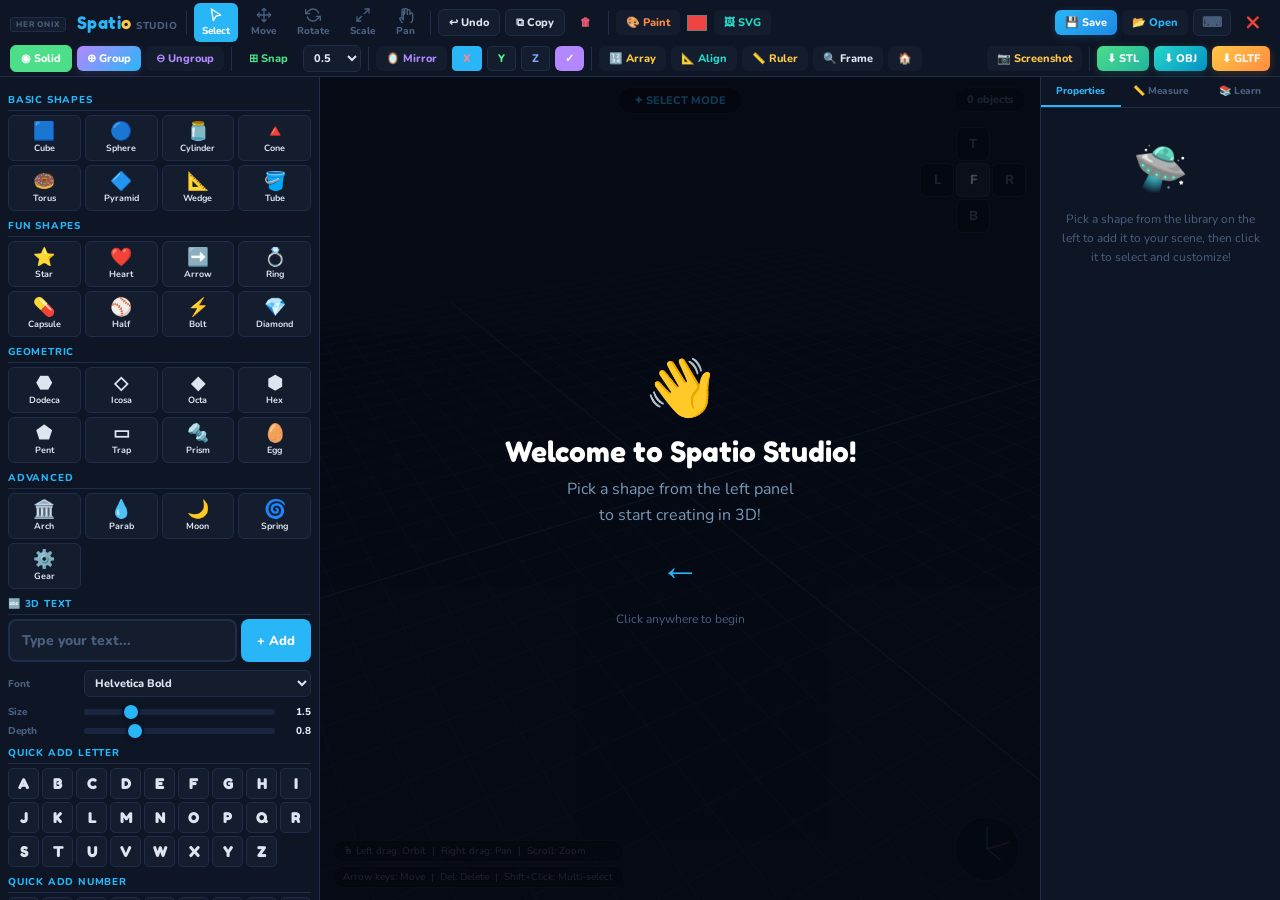
==== src/main/resources/spatio/index.html @ 842cfc03 "Initial commit: Spatio Studio 1.0.0 3D modeling studio for students ages 6-14. Java 17 + Swing + JCE" ====
<!DOCTYPE html>
<html lang="en">
<head>
<meta charset="UTF-8">
<meta name="viewport" content="width=device-width, initial-scale=1.0">
<title>Spatio Studio</title>
<link rel="stylesheet" href="css/fredoka.css">
<link rel="stylesheet" href="css/spatio.css">
<script>
// Global error handler — catches all JS errors and displays them
window.onerror = function(msg, url, line, col, err) {
  var short = url ? url.split('/').pop() : '?';
  var errMsg = 'JS ERROR: ' + msg + ' in ' + short + ':' + line;
  console.error(errMsg);
  document.title = errMsg;
  // Show on page if splash is still visible
  var status = document.getElementById('splash-status');
  if (status) status.textContent = errMsg;
  return false;
};
</script>
<script src="js/three.min.js"></script>
<script src="js/three-csg.js"></script>
<script src="js/TransformControls.js"></script>
<script src="js/GLTFExporter.js"></script>
</head>
<body>

<!-- SPLASH SCREEN -->
<div id="splash">
  <div id="splash-inner">
    <img id="splash-logo" src="images/SVG/Text Logo_Horizontal.svg" alt="Heronix" onerror="this.style.display='none'">
    <div id="splash-title"><span class="k">Spati</span><span class="l2">o</span> STUDIO</div>
    <div id="splash-sub">3D Modeling for Young Creators</div>
    <div id="splash-bar-track"><div id="splash-bar"></div></div>
    <div id="splash-status">Loading...</div>
    <div id="splash-copy">&#169; Heronix Educational Software</div>
  </div>
</div>

<!-- TOP BAR — Two clean rows -->
<div id="topbar-wrap">
  <!-- Row 1: Brand + Transform + Edit -->
  <div class="tb-row">
    <div id="logo">
      <span class="brand-tag">HERONIX</span>
      <span class="k">Spati</span><span class="l2">o</span>
      <span class="logo-sub">STUDIO</span>
    </div>
    <div class="sep"></div>
    <button class="tbtn active" id="btn-select" onclick="setMode('select')">
      <svg viewBox="0 0 24 24"><path d="M5 3l14 9-7 1.5-4 7z"/></svg>Select
    </button>
    <button class="tbtn" id="btn-move" onclick="setMode('move')">
      <svg viewBox="0 0 24 24"><path d="M5 9l-3 3 3 3M9 5l3-3 3 3M15 19l-3 3-3-3M19 9l3 3-3 3"/><line x1="12" y1="3" x2="12" y2="21"/><line x1="3" y1="12" x2="21" y2="12"/></svg>Move
    </button>
    <button class="tbtn" id="btn-rotate" onclick="setMode('rotate')">
      <svg viewBox="0 0 24 24"><path d="M1 4v6h6M23 20v-6h-6"/><path d="M20.49 9A9 9 0 0 0 5.64 5.64L1 10m22 4l-4.64 4.36A9 9 0 0 1 3.51 15"/></svg>Rotate
    </button>
    <button class="tbtn" id="btn-scale" onclick="setMode('scale')">
      <svg viewBox="0 0 24 24"><polyline points="15 3 21 3 21 9"/><polyline points="9 21 3 21 3 15"/><line x1="21" y1="3" x2="14" y2="10"/><line x1="3" y1="21" x2="10" y2="14"/></svg>Scale
    </button>
    <button class="tbtn" id="btn-pan" onclick="setMode('pan')">
      <svg viewBox="0 0 24 24"><path d="M18 11V6a2 2 0 0 0-4 0v5M14 10V4a2 2 0 0 0-4 0v6M10 10.5V5a2 2 0 0 0-4 0v9"/><path d="M18 11a2 2 0 0 1 4 0v7a8 8 0 0 1-8 8h-2c-2.5 0-4.3-1-5.7-2.7L3 18.7a1.7 1.7 0 0 1 .3-2.4 1.7 1.7 0 0 1 2.4.3L8 19V6"/></svg>Pan
    </button>
    <div class="sep"></div>
    <button class="abtn btn-undo" onclick="undo()">&#8617; Undo</button>
    <button class="abtn btn-copy" onclick="duplicateSelected()">&#10697; Copy</button>
    <button class="abtn btn-clr" onclick="clearScene()">&#128465;</button>
    <div class="sep"></div>
    <button class="abtn btn-paint" id="btn-paint" onclick="togglePaintMode()">&#x1f3a8; Paint</button>
    <input type="color" id="paint-color-pick" value="#ef4444" oninput="setPaintColor(this.value)" title="Paint color" style="width:24px;height:24px;border:none;border-radius:4px;cursor:pointer;padding:0;background:none">
    <button class="abtn btn-import-svg" onclick="importSVG()">&#x1f5bc; SVG</button>
    <div class="toolbar-spacer"></div>
    <button class="abtn btn-save" onclick="saveProject()">&#x1f4be; Save</button>
    <button class="abtn btn-load" onclick="loadProject()">&#x1f4c2; Open</button>
    <button class="abtn btn-shortcuts" onclick="toggleShortcuts()" title="Keyboard shortcuts">&#x2328;</button>
    <button class="abtn btn-exit" onclick="exitApp()">&#x274c;</button>
  </div>
  <!-- Row 2: CSG + Snap + Export + Screenshot -->
  <div class="tb-row tb-row2">
    <button class="abtn btn-hole" id="btn-hole" onclick="toggleHoleSelected()">&#9673; Solid</button>
    <button class="abtn btn-group" onclick="groupSelected()">&#8853; Group</button>
    <button class="abtn btn-ungroup" onclick="ungroupSelected()">&#8854; Ungroup</button>
    <div class="sep"></div>
    <button class="abtn btn-snap active" id="btn-snap" onclick="toggleSnap()">&#8862; Snap</button>
    <select class="snap-select" onchange="setSnapSize(this.value)" title="Grid size">
      <option value="0.25">0.25</option>
      <option value="0.5" selected>0.5</option>
      <option value="1">1.0</option>
      <option value="2">2.0</option>
    </select>
    <div class="sep"></div>
    <button class="abtn btn-mirror" id="btn-mirror" onclick="toggleMirrorMode()">&#x1fa9e; Mirror</button>
    <button class="meas-ubtn maxis-btn maxis-btn-x active" onclick="setMirrorAxis('x')" style="color:#ff8888" title="Mirror X">X</button>
    <button class="meas-ubtn maxis-btn maxis-btn-y" onclick="setMirrorAxis('y')" style="color:#5eff8a" title="Mirror Y">Y</button>
    <button class="meas-ubtn maxis-btn maxis-btn-z" onclick="setMirrorAxis('z')" style="color:#7aabff" title="Mirror Z">Z</button>
    <button class="abtn btn-mirror-apply" onclick="applyMirror()">&#x2713;</button>
    <div class="sep"></div>
    <button class="abtn btn-array" onclick="showArrayDialog()">&#x1f522; Array</button>
    <button class="abtn btn-align" onclick="showAlignDialog()">&#x1f4d0; Align</button>
    <button class="abtn btn-ruler" id="btn-ruler" onclick="toggleRuler()">&#x1f4cf; Ruler</button>
    <button class="abtn btn-frame" onclick="frameSelected()">&#x1f50d; Frame</button>
    <button class="abtn btn-reset-cam" onclick="resetCamera()">&#x1f3e0;</button>
    <div class="toolbar-spacer"></div>
    <button class="abtn btn-screenshot" onclick="takeScreenshot()">&#x1f4f7; Screenshot</button>
    <div class="sep"></div>
    <button class="abtn btn-stl" onclick="exportSTL()">&#11015; STL</button>
    <button class="abtn btn-obj" onclick="exportOBJ()">&#11015; OBJ</button>
    <button class="abtn btn-gltf" onclick="exportGLTF()">&#11015; GLTF</button>
  </div>
</div>

<!-- WORKSPACE -->
<div id="ws">

  <!-- LEFT PANEL — All sections visible, no tabs -->
  <div class="panel" id="lp">
    <div class="pcont">
      <div class="sec-label">Basic Shapes</div>
      <div class="sgrid">
        <button class="shbtn" onclick="addShape('box')"><span class="ic">&#x1f7e6;</span>Cube</button>
        <button class="shbtn" onclick="addShape('sphere')"><span class="ic">&#x1f535;</span>Sphere</button>
        <button class="shbtn" onclick="addShape('cylinder')"><span class="ic">&#x1fad9;</span>Cylinder</button>
        <button class="shbtn" onclick="addShape('cone')"><span class="ic">&#x1f53a;</span>Cone</button>
        <button class="shbtn" onclick="addShape('torus')"><span class="ic">&#x1f369;</span>Torus</button>
        <button class="shbtn" onclick="addShape('pyramid')"><span class="ic">&#x1f537;</span>Pyramid</button>
        <button class="shbtn" onclick="addShape('wedge')"><span class="ic">&#x1f4d0;</span>Wedge</button>
        <button class="shbtn" onclick="addShape('tube')"><span class="ic">&#x1faa3;</span>Tube</button>
      </div>

      <div class="sec-label">Fun Shapes</div>
      <div class="sgrid">
        <button class="shbtn" onclick="addShape('star')"><span class="ic">&#x2b50;</span>Star</button>
        <button class="shbtn" onclick="addShape('heart')"><span class="ic">&#x2764;&#xfe0f;</span>Heart</button>
        <button class="shbtn" onclick="addShape('arrow')"><span class="ic">&#x27a1;&#xfe0f;</span>Arrow</button>
        <button class="shbtn" onclick="addShape('ring')"><span class="ic">&#x1f48d;</span>Ring</button>
        <button class="shbtn" onclick="addShape('capsule')"><span class="ic">&#x1f48a;</span>Capsule</button>
        <button class="shbtn" onclick="addShape('halfball')"><span class="ic">&#x26be;</span>Half</button>
        <button class="shbtn" onclick="addShape('bolt')"><span class="ic">&#x26a1;</span>Bolt</button>
        <button class="shbtn" onclick="addShape('diamond')"><span class="ic">&#x1f48e;</span>Diamond</button>
      </div>

      <div class="sec-label">Geometric</div>
      <div class="sgrid">
        <button class="shbtn" onclick="addShape('dodecahedron')"><span class="ic">&#x2b23;</span>Dodeca</button>
        <button class="shbtn" onclick="addShape('icosahedron')"><span class="ic">&#x25c7;</span>Icosa</button>
        <button class="shbtn" onclick="addShape('octahedron')"><span class="ic">&#x25c6;</span>Octa</button>
        <button class="shbtn" onclick="addShape('hexagon')"><span class="ic">&#x2b22;</span>Hex</button>
        <button class="shbtn" onclick="addShape('pentagon')"><span class="ic">&#x2b1f;</span>Pent</button>
        <button class="shbtn" onclick="addShape('trapezoid')"><span class="ic">&#x25ad;</span>Trap</button>
        <button class="shbtn" onclick="addShape('prism')"><span class="ic">&#x1f529;</span>Prism</button>
        <button class="shbtn" onclick="addShape('egg')"><span class="ic">&#x1f95a;</span>Egg</button>
      </div>

      <div class="sec-label">Advanced</div>
      <div class="sgrid">
        <button class="shbtn" onclick="addShape('roundroof')"><span class="ic">&#x1f3db;&#xfe0f;</span>Arch</button>
        <button class="shbtn" onclick="addShape('paraboloid')"><span class="ic">&#x1f4a7;</span>Parab</button>
        <button class="shbtn" onclick="addShape('crescent')"><span class="ic">&#x1f319;</span>Moon</button>
        <button class="shbtn" onclick="addShape('spring')"><span class="ic">&#x1f300;</span>Spring</button>
        <button class="shbtn" onclick="addShape('gear')"><span class="ic">&#x2699;&#xfe0f;</span>Gear</button>
      </div>

      <div class="sec-label">&#x1f524; 3D Text</div>
      <div id="text-tool"></div>

      <div class="sec-label">&#x1f4cc; My Stamps</div>
      <div class="stamp-actions">
        <button class="abtn btn-stamp-save" onclick="saveAsStamp()">&#x1f4be; Save Stamp</button>
      </div>
      <div id="stamp-list">
        <div style="font-size:10px;color:var(--dim);padding:4px">No stamps yet. Select a shape and click "Save as Stamp".</div>
      </div>

      <div class="sec-label">&#x1f3ac; Animation</div>
      <div class="anim-controls">
        <div class="anim-row">
          <button class="abtn btn-anim" onclick="addKeyframe()">&#x1f4cd; Add Key</button>
          <button class="abtn btn-anim" onclick="removeKeyframe()">&#x1f5d1; Remove</button>
          <button class="abtn btn-anim" id="btn-anim-play" onclick="toggleAnimPlay()">&#x25b6; Play</button>
          <button class="abtn btn-anim" onclick="clearAnimation()">&#x1f5d1;</button>
        </div>
        <div class="anim-timeline-bar">
          <input type="range" id="anim-scrub" class="param-slider" min="0" max="3" step="0.05" value="0" oninput="setAnimTime(this.value)" style="width:100%">
          <div id="anim-markers"></div>
        </div>
        <div class="anim-info">
          <span id="anim-time-display">0.0s / 3.0s</span>
          <span id="anim-kf-count">0 keyframes</span>
        </div>
      </div>

      <div class="sec-label">&#x1f4cb; Scene Objects</div>
      <div id="scene-tree"></div>
      <div id="scene-empty" style="display:none">
        <div class="nt" style="font-size:10px;color:var(--dim);padding:4px">No objects yet</div>
      </div>
    </div>
  </div>

  <!-- 3D VIEWPORT -->
  <div id="vp">
    <div id="welcome-overlay" onclick="hideWelcome()">
      <div class="welcome-box">
        <div class="welcome-wave">&#x1f44b;</div>
        <div class="welcome-title">Welcome to Spatio Studio!</div>
        <div class="welcome-msg">Pick a shape from the left panel<br>to start creating in 3D!</div>
        <div class="welcome-arrow">&#x2190;</div>
        <div class="welcome-hint">Click anywhere to begin</div>
      </div>
    </div>
    <div id="modebar">&#10022; SELECT MODE</div>
    <div id="obj-count">0 objects</div>
    <canvas id="axwidget"></canvas>
    <div id="viewcube">
      <button class="vcbtn" onclick="setCameraView('top')" title="Top">T</button>
      <div class="vcrow">
        <button class="vcbtn" onclick="setCameraView('left')" title="Left">L</button>
        <button class="vcbtn vc-center" onclick="setCameraView('front')" title="Front">F</button>
        <button class="vcbtn" onclick="setCameraView('right')" title="Right">R</button>
      </div>
      <button class="vcbtn" onclick="setCameraView('bottom')" title="Bottom">B</button>
    </div>
    <div id="hints">
      <div class="hbadge">&#x1f5b1; Left drag: Orbit &nbsp;|&nbsp; Right drag: Pan &nbsp;|&nbsp; Scroll: Zoom</div>
      <div class="hbadge">Arrow keys: Move &nbsp;|&nbsp; Del: Delete &nbsp;|&nbsp; Shift+Click: Multi-select</div>
    </div>
  </div>

  <!-- RIGHT PANEL -->
  <div class="panel" id="rp">
    <div class="ptabs">
      <button class="ptab active" onclick="swR('props',this)">Properties</button>
      <button class="ptab" onclick="swR('measure',this)">&#x1f4cf; Measure</button>
      <button class="ptab" onclick="swR('learn',this)">&#x1f4da; Learn</button>
    </div>
    <div class="pcont">

      <!-- PROPERTIES -->
      <div id="tab-props" class="tc on">
        <div id="no-sel">
          <div class="ns">
            <div class="ni">&#x1f6f8;</div>
            <div class="nt">Pick a shape from the library on the left to add it to your scene, then click it to select and customize!</div>
          </div>
        </div>
        <div id="has-sel" style="display:none">
          <div class="ps">
            <div class="pl">Color</div>
            <div class="cs" id="swatches"></div>
            <div class="cs" id="expanded-palette"></div>
            <div class="cprow">
              <input type="color" id="cpick" value="#29b6f6" oninput="applyColor(this.value)">
              <span style="font-size:11px;color:var(--dim)">Custom color</span>
            </div>
          </div>
          <div class="ps">
            <div class="pl">Material Style</div>
            <div id="material-presets" class="mat-grid"></div>
          </div>
          <div class="ps">
            <div class="pl">Position</div>
            <div class="pr"><span class="pa x">X</span><input type="number" class="pi" id="px" step="0.5" oninput="applyXform()"></div>
            <div class="pr"><span class="pa y">Y</span><input type="number" class="pi" id="py" step="0.5" oninput="applyXform()"></div>
            <div class="pr"><span class="pa z">Z</span><input type="number" class="pi" id="pz" step="0.5" oninput="applyXform()"></div>
          </div>
          <div class="ps">
            <div class="pl">Rotation (degrees)</div>
            <div class="pr"><span class="pa x">X</span><input type="number" class="pi" id="rx" step="15" oninput="applyXform()"></div>
            <div class="pr"><span class="pa y">Y</span><input type="number" class="pi" id="ry" step="15" oninput="applyXform()"></div>
            <div class="pr"><span class="pa z">Z</span><input type="number" class="pi" id="rz" step="15" oninput="applyXform()"></div>
          </div>
          <div class="ps">
            <div class="pl">Scale</div>
            <div class="pr"><span class="pa x">X</span><input type="number" class="pi" id="sx" step="0.1" min="0.01" oninput="applyXform()"></div>
            <div class="pr"><span class="pa y">Y</span><input type="number" class="pi" id="sy" step="0.1" min="0.01" oninput="applyXform()"></div>
            <div class="pr"><span class="pa z">Z</span><input type="number" class="pi" id="sz" step="0.1" min="0.01" oninput="applyXform()"></div>
          </div>
          <div class="ps">
            <div class="pl">Shape Parameters</div>
            <div id="param-sliders"></div>
          </div>
          <div class="ps">
            <div class="pl">Mirror / Flip</div>
            <div class="mirror-btns">
              <button class="mirbtn mirx" onclick="mirrorX()">&#8596; Flip X</button>
              <button class="mirbtn miry" onclick="mirrorY()">&#8597; Flip Y</button>
              <button class="mirbtn mirz" onclick="mirrorZ()">&#x21c5; Flip Z</button>
            </div>
          </div>
          <div class="ps">
            <div class="pl">Smooth / Subdivide</div>
            <div class="smooth-btns">
              <button class="mirbtn" onclick="applySubdivide(1, 0.3)">Slight</button>
              <button class="mirbtn" onclick="applySubdivide(1, 0.5)">Medium</button>
              <button class="mirbtn" onclick="applySubdivide(2, 0.5)">Heavy</button>
              <button class="mirbtn" onclick="resetSubdivide()" style="color:var(--coral)">Reset</button>
            </div>
          </div>
          <button class="dupbtn" onclick="duplicateSelected()">&#10697; Duplicate Shape</button>
          <button class="delbtn" onclick="deleteSelected()">&#128465; Delete Shape</button>
        </div>
      </div>

      <!-- MEASUREMENTS (live on selected object) -->
      <div id="tab-measure" class="tc">
        <div id="measurements">
          <div class="meas-empty">Select a shape to see measurements</div>
        </div>
        <div class="sec-label" style="margin-top:10px">&#x2702;&#xfe0f; Cross-Section Viewer</div>
        <div class="xsection-controls">
          <button class="abtn btn-xsection" id="btn-xsection" onclick="toggleCrossSection()">&#x2702; Slice View</button>
          <div class="xsection-row">
            <span class="param-label">Axis</span>
            <button class="meas-ubtn xaxis-btn xaxis-btn-x" onclick="setCrossAxis('x')" style="color:#ff8888">X</button>
            <button class="meas-ubtn xaxis-btn xaxis-btn-y active" onclick="setCrossAxis('y')" style="color:#5eff8a">Y</button>
            <button class="meas-ubtn xaxis-btn xaxis-btn-z" onclick="setCrossAxis('z')" style="color:#7aabff">Z</button>
          </div>
          <div class="param-row">
            <label class="param-label">Cut Position</label>
            <input type="range" class="param-slider" min="0" max="1" step="0.02" value="0.5" oninput="setCrossHeight(this.value)">
          </div>
        </div>
        <div id="xsection-info"></div>

        <div class="sec-label" style="margin-top:10px">&#x2696;&#xfe0f; Density &amp; Weight</div>
        <div id="density-calc">
          <div class="meas-empty">Select a shape to calculate weight</div>
        </div>
      </div>

      <!-- LEARN -->
      <div id="tab-learn" class="tc">

        <div class="tut-launch-section">
          <div class="sec-label">&#x1f393; Interactive Lessons</div>
          <button class="tut-launch-btn" onclick="startTutorial('basics')">&#x1f680; Lesson 1: Your First 3D Shape</button>
          <button class="tut-launch-btn" onclick="startTutorial('holes')">&#x1f573;&#xfe0f; Lesson 2: Making Holes (CSG)</button>
          <button class="tut-launch-btn" onclick="startTutorial('export')">&#x1f3a8; Lesson 3: Colors &amp; Exporting</button>
        </div>

        <div class="tut-launch-section">
          <div class="sec-label">&#x1f3af; Challenges &amp; Quizzes</div>
          <button class="tut-launch-btn chal-btn" onclick="startCoordChallenge('easy')">&#x1f4cd; Coordinate Challenge: Easy</button>
          <button class="tut-launch-btn chal-btn" onclick="startCoordChallenge('medium')">&#x1f4cd; Coordinate Challenge: Medium</button>
          <button class="tut-launch-btn chal-btn" onclick="startCoordChallenge('hard')">&#x1f4cd; Coordinate Challenge: Hard</button>
          <button class="tut-launch-btn quiz-btn" onclick="startShapeQuiz('easy')">&#x1f9e0; Shape Quiz: Easy</button>
          <button class="tut-launch-btn quiz-btn" onclick="startShapeQuiz('medium')">&#x1f9e0; Shape Quiz: Medium</button>
          <button class="tut-launch-btn quiz-btn" onclick="startShapeQuiz('all')">&#x1f9e0; Shape Quiz: All Questions</button>
        </div>

        <div class="sec-label" style="margin-top:12px">&#x1f4d6; Reference Guide</div>

        <!-- MEASUREMENTS & UNITS -->
        <div class="ecard" id="ec-units">
          <div class="ech" onclick="toggleCard('ec-units')">
            <span class="ei">&#x1f4cf;</span> Measurements &amp; Units <span class="ev">&#9660;</span>
          </div>
          <div class="ecb">
            <h4>Why Do Units Matter?</h4>
            <p>When you 3D print something, the printer needs to know <em>exactly</em> how big to make it. A cube that's 2 cm wide is about the size of a dice. A cube that's 2 inches wide is about the size of a marshmallow!</p>

            <h4>Common Units</h4>
            <div class="factrow">
              <div class="fact"><strong>mm</strong> (millimeter) &#8212; Width of a pencil tip. 10 mm = 1 cm</div>
              <div class="fact"><strong>cm</strong> (centimeter) &#8212; Width of your pinky finger. 100 cm = 1 meter</div>
              <div class="fact"><strong>inch (in)</strong> &#8212; About 2.5 cm. Width of a quarter coin</div>
              <div class="fact"><strong>foot (ft)</strong> &#8212; 12 inches = 30.48 cm. About the length of a ruler</div>
            </div>

            <h4>Converting Between Units</h4>
            <div class="factrow">
              <div class="fact">1 inch = 25.4 mm = 2.54 cm</div>
              <div class="fact">1 cm = 10 mm = 0.394 inches</div>
              <div class="fact">1 foot = 12 inches = 30.48 cm</div>
              <div class="fact">1 meter = 100 cm = 3.28 feet</div>
            </div>

            <div class="tipbox">Use the Measure tab to see live dimensions of your selected shape in different units!</div>

            <h4>Fractions of an Inch</h4>
            <p>In the US, measurements often use fractions instead of decimals:</p>
            <div class="factrow">
              <div class="fact">&#189; inch = 0.5 in = 12.7 mm</div>
              <div class="fact">&#188; inch = 0.25 in = 6.35 mm</div>
              <div class="fact">&#8539; inch = 0.125 in = 3.175 mm</div>
              <div class="fact">1/16 inch = 0.0625 in = 1.588 mm</div>
            </div>

            <h4>Real-World Scale Reference</h4>
            <div class="factrow">
              <div class="fact">&#x1f4f1; Phone: ~15 cm &#215; 7 cm &#215; 0.8 cm</div>
              <div class="fact">&#x26bd; Soccer ball: ~22 cm diameter</div>
              <div class="fact">&#x1f4d3; Textbook: ~28 cm &#215; 22 cm &#215; 2 cm</div>
              <div class="fact">&#x1f3b2; Dice: ~1.5 cm &#215; 1.5 cm &#215; 1.5 cm</div>
              <div class="fact">&#x1f3e0; Door: ~200 cm &#215; 80 cm &#215; 4 cm</div>
            </div>
          </div>
        </div>

        <!-- GEOMETRY FORMULAS -->
        <div class="ecard" id="ec-formulas">
          <div class="ech" onclick="toggleCard('ec-formulas')">
            <span class="ei">&#x1f9ee;</span> Geometry Formulas <span class="ev">&#9660;</span>
          </div>
          <div class="ecb">
            <h4>Volume (how much space inside)</h4>
            <div class="factrow">
              <div class="fact">&#x1f7e6; <strong>Box:</strong> V = length &#215; width &#215; height</div>
              <div class="fact">&#x1f535; <strong>Sphere:</strong> V = &#8308;&#8260;&#8323; &#215; &#960; &#215; r&#179;</div>
              <div class="fact">&#x1fad9; <strong>Cylinder:</strong> V = &#960; &#215; r&#178; &#215; h</div>
              <div class="fact">&#x1f53a; <strong>Cone:</strong> V = &#8531; &#215; &#960; &#215; r&#178; &#215; h</div>
              <div class="fact">&#x1f537; <strong>Pyramid:</strong> V = &#8531; &#215; base area &#215; h</div>
              <div class="fact">&#x1f369; <strong>Torus:</strong> V = 2&#960;&#178; &#215; R &#215; r&#178;</div>
            </div>

            <h4>Surface Area (outside skin)</h4>
            <div class="factrow">
              <div class="fact">&#x1f7e6; <strong>Box:</strong> SA = 2(lw + lh + wh)</div>
              <div class="fact">&#x1f535; <strong>Sphere:</strong> SA = 4 &#215; &#960; &#215; r&#178;</div>
              <div class="fact">&#x1fad9; <strong>Cylinder:</strong> SA = 2&#960;r(r + h)</div>
              <div class="fact">&#x1f53a; <strong>Cone:</strong> SA = &#960;r(r + slant)</div>
            </div>

            <div class="tipbox">Select any shape and check the Measure tab to see these formulas calculated live!</div>

            <h4>Key Math Symbols</h4>
            <div class="factrow">
              <div class="fact"><strong>&#960;</strong> (pi) = 3.14159... &#8212; the magic circle number!</div>
              <div class="fact"><strong>r</strong> = radius (distance from center to edge)</div>
              <div class="fact"><strong>r&#178;</strong> = r squared = r &#215; r</div>
              <div class="fact"><strong>r&#179;</strong> = r cubed = r &#215; r &#215; r</div>
              <div class="fact"><strong>h</strong> = height</div>
            </div>

            <h4>Perimeter &amp; Circumference</h4>
            <div class="factrow">
              <div class="fact"><strong>Square:</strong> P = 4 &#215; side</div>
              <div class="fact"><strong>Rectangle:</strong> P = 2(l + w)</div>
              <div class="fact"><strong>Circle:</strong> C = 2 &#215; &#960; &#215; r = &#960; &#215; d</div>
              <div class="fact"><strong>Triangle:</strong> P = a + b + c</div>
            </div>
          </div>
        </div>

        <!-- ANGLES & ROTATION -->
        <div class="ecard" id="ec-angles">
          <div class="ech" onclick="toggleCard('ec-angles')">
            <span class="ei">&#x1f4d0;</span> Angles &amp; Rotation <span class="ev">&#9660;</span>
          </div>
          <div class="ecb">
            <h4>What Are Degrees?</h4>
            <p>A full spin = <strong>360&#176;</strong>. Half turn = 180&#176;. Quarter turn = 90&#176;. These numbers show up everywhere in 3D!</p>

            <h4>Common Angles</h4>
            <div class="factrow">
              <div class="fact"><strong>0&#176;</strong> &#8212; No rotation (facing forward)</div>
              <div class="fact"><strong>45&#176;</strong> &#8212; Half of a right angle (diagonal)</div>
              <div class="fact"><strong>90&#176;</strong> &#8212; Right angle (&#x1f4d0; corner of a book)</div>
              <div class="fact"><strong>180&#176;</strong> &#8212; Half turn (facing backward)</div>
              <div class="fact"><strong>270&#176;</strong> &#8212; Three-quarter turn</div>
              <div class="fact"><strong>360&#176;</strong> &#8212; Full rotation (back to start!)</div>
            </div>

            <h4>Rotation Axes (how things spin)</h4>
            <div class="axrow">
              <span class="axchip x">X axis</span>
              <span class="axchip y">Y axis</span>
              <span class="axchip z">Z axis</span>
            </div>
            <p><strong style="color:#ff8888">X rotation</strong> = tilt forward/backward (like nodding)</p>
            <p><strong style="color:#5eff8a">Y rotation</strong> = spin left/right (like shaking head "no")</p>
            <p><strong style="color:#7aabff">Z rotation</strong> = roll sideways (like tilting head)</p>

            <div class="tipbox">In Spatio, rotation snaps to 15&#176; by default. Hold Shift for finer 5&#176; rotation!</div>

            <h4>Symmetry</h4>
            <p><strong>Symmetry</strong> = when both halves match. Use the Mirror/Flip buttons to test symmetry!</p>
            <div class="factrow">
              <div class="fact">&#x1f535; Sphere &#8212; infinite lines of symmetry</div>
              <div class="fact">&#x1f7e6; Cube &#8212; 9 planes of symmetry</div>
              <div class="fact">&#x2b50; 5-point star &#8212; 5 lines of symmetry</div>
              <div class="fact">&#x2764;&#xfe0f; Heart &#8212; 1 line of symmetry</div>
            </div>
          </div>
        </div>

        <!-- SCALE & PROPORTION -->
        <div class="ecard" id="ec-scale">
          <div class="ech" onclick="toggleCard('ec-scale')">
            <span class="ei">&#x1f50d;</span> Scale &amp; Proportion <span class="ev">&#9660;</span>
          </div>
          <div class="ecb">
            <h4>What Is Scale?</h4>
            <p>Scale means making something bigger or smaller while keeping the same <em>shape</em>. A model car is a "scaled down" version of a real car!</p>

            <h4>Scale Factors</h4>
            <div class="factrow">
              <div class="fact"><strong>2x</strong> scale = double the size (8x the volume!)</div>
              <div class="fact"><strong>0.5x</strong> scale = half the size (&#8539; the volume)</div>
              <div class="fact"><strong>1x</strong> scale = same size (no change)</div>
            </div>

            <div class="tipbox">When you double all dimensions (2x), the volume becomes 2 &#215; 2 &#215; 2 = <strong>8 times</strong> bigger! That's why elephants need such thick legs.</div>

            <h4>Uniform vs Non-Uniform Scale</h4>
            <p><strong>Uniform</strong>: Scale X, Y, Z equally &#8212; keeps proportions</p>
            <p><strong>Non-uniform</strong>: Scale each axis differently &#8212; stretches or squishes</p>

            <h4>Aspect Ratio</h4>
            <p>The relationship between width and height. A square has <strong>1:1</strong> ratio. A widescreen TV is <strong>16:9</strong>. A phone is about <strong>9:19</strong>.</p>
          </div>
        </div>

        <!-- VOLUME IN ACTION — Cup Example -->
        <div class="ecard" id="ec-volume-ex">
          <div class="ech" onclick="toggleCard('ec-volume-ex')">
            <span class="ei">&#x2615;</span> Volume in Action: The Cup Challenge <span class="ev">&#9660;</span>
          </div>
          <div class="ecb">
            <h4>&#x1f3eb; Teacher Activity: How Much Water Fits?</h4>
            <p>Have students model a cup in Spatio Studio, then calculate how much water it can hold!</p>

            <h4>Step 1: Model a Cup</h4>
            <p>A simple cup is a <strong>cylinder</strong>. A real coffee mug is about:</p>
            <div class="factrow">
              <div class="fact">Diameter: 8 cm (radius = 4 cm)</div>
              <div class="fact">Height: 10 cm</div>
            </div>

            <h4>Step 2: Calculate the Volume</h4>
            <div class="edu-formula-box">
              <div class="edu-formula">V = &#960; &#215; r&#178; &#215; h</div>
              <div class="edu-formula">V = 3.14159 &#215; 4&#178; &#215; 10</div>
              <div class="edu-formula">V = 3.14159 &#215; 16 &#215; 10</div>
              <div class="edu-formula-result">V = 502.65 cm&#179;</div>
            </div>

            <h4>Step 3: Convert to Milliliters</h4>
            <div class="tipbox">1 cm&#179; = 1 mL (milliliter). So our cup holds about <strong>503 mL</strong> &#8212; that's about 2 cups of water!</div>

            <h4>&#x1f4a1; Class Discussion</h4>
            <ul>
              <li>What happens if you make the cup taller but thinner? Does it hold more or less?</li>
              <li>How wide would a cup need to be to hold exactly 1 liter (1000 mL)?</li>
              <li>A bathtub holds ~300 liters. How many cups is that?</li>
            </ul>

            <h4>Challenge: The Cone Cup</h4>
            <p>Paper cups from water coolers are <strong>cone-shaped</strong>! A cone holds <strong>&#8531; the volume</strong> of a cylinder with the same radius and height.</p>
            <div class="edu-formula-box">
              <div class="edu-formula">V<sub>cone</sub> = &#8531; &#215; &#960; &#215; r&#178; &#215; h</div>
              <div class="edu-formula">V<sub>cone</sub> = &#8531; &#215; 502.65</div>
              <div class="edu-formula-result">V<sub>cone</sub> = 167.55 mL &#8212; much less!</div>
            </div>

            <h4>Real-World Connection</h4>
            <div class="factrow">
              <div class="fact">&#x2615; Coffee mug &#8776; 350 mL (12 oz)</div>
              <div class="fact">&#x1f964; Soda can &#8776; 355 mL (12 oz)</div>
              <div class="fact">&#x1f95b; Milk carton &#8776; 236 mL (8 oz = 1 cup)</div>
              <div class="fact">&#x1f3ca; Olympic pool &#8776; 2,500,000 liters!</div>
            </div>
          </div>
        </div>

        <!-- SURFACE AREA IN ACTION -->
        <div class="ecard" id="ec-surface-ex">
          <div class="ech" onclick="toggleCard('ec-surface-ex')">
            <span class="ei">&#x1f381;</span> Surface Area: Wrapping Paper Challenge <span class="ev">&#9660;</span>
          </div>
          <div class="ecb">
            <h4>&#x1f3eb; Teacher Activity: How Much Wrapping Paper?</h4>
            <p>Students model a gift box and calculate how much wrapping paper they need!</p>

            <h4>The Gift Box</h4>
            <p>A shoebox is about: <strong>30 cm &#215; 18 cm &#215; 10 cm</strong></p>

            <h4>Calculate Surface Area</h4>
            <div class="edu-formula-box">
              <div class="edu-formula">SA = 2(lw + lh + wh)</div>
              <div class="edu-formula">SA = 2(30&#215;18 + 30&#215;10 + 18&#215;10)</div>
              <div class="edu-formula">SA = 2(540 + 300 + 180)</div>
              <div class="edu-formula">SA = 2 &#215; 1020</div>
              <div class="edu-formula-result">SA = 2,040 cm&#178; of wrapping paper</div>
            </div>

            <div class="tipbox">That's about 0.2 m&#178;. A standard roll of wrapping paper is 5 m&#178;, so you could wrap about 25 shoeboxes with one roll!</div>

            <h4>Wrapping a Ball (Sphere)</h4>
            <p>Wrapping a basketball (diameter 24 cm, radius 12 cm):</p>
            <div class="edu-formula-box">
              <div class="edu-formula">SA = 4 &#215; &#960; &#215; r&#178;</div>
              <div class="edu-formula">SA = 4 &#215; 3.14159 &#215; 12&#178;</div>
              <div class="edu-formula-result">SA = 1,809.6 cm&#178;</div>
            </div>
            <p>That's actually <em>less</em> than the shoebox! But try wrapping a ball smoothly... &#x1f605;</p>

            <h4>&#x1f3d7;&#xfe0f; Real-World: Painting a Room</h4>
            <p>Painters calculate surface area to know how much paint to buy:</p>
            <div class="factrow">
              <div class="fact">Room: 4m &#215; 5m &#215; 2.5m tall</div>
              <div class="fact">Wall area: 2(4&#215;2.5 + 5&#215;2.5) = 45 m&#178;</div>
              <div class="fact">1 gallon of paint covers ~35 m&#178;</div>
              <div class="fact">You'd need about 1.3 gallons (buy 2!)</div>
            </div>
          </div>
        </div>

        <!-- PYTHAGOREAN THEOREM -->
        <div class="ecard" id="ec-pythag">
          <div class="ech" onclick="toggleCard('ec-pythag')">
            <span class="ei">&#x1f4d0;</span> Pythagorean Theorem in 3D <span class="ev">&#9660;</span>
          </div>
          <div class="ecb">
            <h4>The Most Famous Formula in Math!</h4>
            <div class="edu-formula-box">
              <div class="edu-formula-result">a&#178; + b&#178; = c&#178;</div>
            </div>
            <p>In any <strong>right triangle</strong>, the square of the longest side (hypotenuse) equals the sum of the squares of the other two sides.</p>

            <h4>&#x1f3eb; Teacher Activity: The Ramp</h4>
            <p>Students build a ramp (wedge shape) and calculate its slope length!</p>
            <div class="factrow">
              <div class="fact">Base (a): 4 cm (ground length)</div>
              <div class="fact">Height (b): 3 cm (how tall)</div>
              <div class="fact">Slope (c): ? cm (the ramp surface)</div>
            </div>
            <div class="edu-formula-box">
              <div class="edu-formula">c&#178; = a&#178; + b&#178;</div>
              <div class="edu-formula">c&#178; = 4&#178; + 3&#178;</div>
              <div class="edu-formula">c&#178; = 16 + 9 = 25</div>
              <div class="edu-formula">c = &#8730;25</div>
              <div class="edu-formula-result">c = 5 cm &#8212; The famous 3-4-5 triangle!</div>
            </div>

            <h4>Pythagorean Triples (whole number answers)</h4>
            <div class="factrow">
              <div class="fact"><strong>3, 4, 5</strong> &#8212; The classic! (3&#178;+4&#178; = 9+16 = 25 = 5&#178;)</div>
              <div class="fact"><strong>5, 12, 13</strong> &#8212; (25+144 = 169 = 13&#178;)</div>
              <div class="fact"><strong>8, 15, 17</strong> &#8212; (64+225 = 289 = 17&#178;)</div>
              <div class="fact"><strong>7, 24, 25</strong> &#8212; (49+576 = 625 = 25&#178;)</div>
            </div>

            <h4>3D Diagonal &#8212; Pythagorean Theorem Extended!</h4>
            <p>To find the diagonal <em>through</em> a box (corner to opposite corner):</p>
            <div class="edu-formula-box">
              <div class="edu-formula">d = &#8730;(l&#178; + w&#178; + h&#178;)</div>
            </div>
            <p>Example: A box that's <strong>3 &#215; 4 &#215; 12</strong> cm:</p>
            <div class="edu-formula-box">
              <div class="edu-formula">d = &#8730;(9 + 16 + 144) = &#8730;169</div>
              <div class="edu-formula-result">d = 13 cm</div>
            </div>

            <div class="tipbox">Build a 3&#215;4&#215;12 box in Spatio and measure it! The diagonal from one corner to the opposite corner is exactly 13 cm.</div>

            <h4>&#x1f3eb; Classroom Challenges</h4>
            <ul>
              <li><strong>TV Size:</strong> A 55" TV is measured diagonally. If it's 48" wide, how tall is the screen? (Answer: &#8730;(55&#178; - 48&#178;) = &#8730;721 &#8776; 26.8")</li>
              <li><strong>Ladder Safety:</strong> A 5m ladder leans against a wall, with its base 3m from the wall. How high does it reach? (Answer: 4m)</li>
              <li><strong>Baseball Diamond:</strong> The bases are 90 feet apart. How far is it from home plate to second base? (Answer: 90&#8730;2 &#8776; 127.3 ft)</li>
            </ul>
          </div>
        </div>

        <!-- MATH IN 3D PRINTING -->
        <div class="ecard" id="ec-mathprint">
          <div class="ech" onclick="toggleCard('ec-mathprint')">
            <span class="ei">&#x1f5a8;&#xfe0f;</span> Math Meets 3D Printing <span class="ev">&#9660;</span>
          </div>
          <div class="ecb">
            <h4>&#x1f3eb; Teacher Activity: Print Cost Calculator</h4>
            <p>How much does it cost to 3D print something? It depends on <strong>volume</strong>!</p>

            <h4>Step 1: Calculate Volume</h4>
            <p>Let's say you designed a cube pencil holder: 8 &#215; 8 &#215; 10 cm with 15% infill.</p>
            <div class="edu-formula-box">
              <div class="edu-formula">Total volume = 8 &#215; 8 &#215; 10 = 640 cm&#179;</div>
              <div class="edu-formula">Actual plastic (15% infill) = 640 &#215; 0.15</div>
              <div class="edu-formula-result">Plastic used &#8776; 96 cm&#179;</div>
            </div>

            <h4>Step 2: Convert to Weight</h4>
            <div class="factrow">
              <div class="fact">PLA density = 1.24 g/cm&#179;</div>
              <div class="fact">Weight = 96 &#215; 1.24 = <strong>119 grams</strong></div>
            </div>

            <h4>Step 3: Calculate Cost</h4>
            <div class="factrow">
              <div class="fact">PLA filament: ~$20 per 1 kg spool</div>
              <div class="fact">Cost = 119g &#215; ($20 / 1000g)</div>
              <div class="fact"><strong>Cost &#8776; $2.38</strong> to print!</div>
            </div>

            <div class="tipbox">Most classroom prints cost between $0.50 and $5.00. The biggest cost factor is size &#8212; double the dimensions = 8x the material!</div>

            <h4>Print Time Estimation</h4>
            <div class="factrow">
              <div class="fact">Average speed: ~50 mm/second</div>
              <div class="fact">Our pencil holder: ~2.5 hours</div>
              <div class="fact">A phone case: ~1.5 hours</div>
              <div class="fact">A chess piece: ~45 minutes</div>
            </div>

            <h4>&#x1f4a1; Cross-Curricular Connections</h4>
            <ul>
              <li><strong>Math:</strong> Volume, surface area, unit conversion, percentages (infill)</li>
              <li><strong>Science:</strong> Material properties, density, melting points</li>
              <li><strong>Art:</strong> Design, proportion, aesthetics</li>
              <li><strong>Engineering:</strong> Structural integrity, support design, tolerances</li>
              <li><strong>Economics:</strong> Cost analysis, material efficiency, production planning</li>
            </ul>
          </div>
        </div>

        <div class="ecard" id="ec-space">
          <div class="ech" onclick="toggleCard('ec-space')">
            <span class="ei">&#x1f310;</span> Spatial Concepts <span class="ev">&#9660;</span>
          </div>
          <div class="ecb">
            <h4>What Is 3D Space?</h4>
            <p>We live in a 3-dimensional world! Every location has three coordinates &#8212; like a secret address in space.</p>
            <div class="axrow">
              <span class="axchip x">X axis</span>
              <span class="axchip y">Y axis</span>
              <span class="axchip z">Z axis</span>
            </div>
            <p><strong style="color:#ff8888">X</strong> = Left &#8596; Right &nbsp; <strong style="color:#5eff8a">Y</strong> = Up &#8597; Down &nbsp; <strong style="color:#7aabff">Z</strong> = Forward &#8596; Back</p>

            <h4>Coordinates</h4>
            <p>Every point is written as <strong>(X, Y, Z)</strong>. The center is <strong>(0, 0, 0)</strong> &#8212; called the <em>Origin</em>. The grid you see is centered there!</p>

            <h4>Transformations</h4>
            <ul>
              <li><strong>Translation</strong> &#8212; Moving an object</li>
              <li><strong>Rotation</strong> &#8212; Spinning around an axis</li>
              <li><strong>Scale</strong> &#8212; Making bigger or smaller</li>
            </ul>
            <div class="tipbox">Place a cube at (3, 0, 3). That's 3 right and 3 forward from center!</div>

            <h4>Perspective &amp; Views</h4>
            <p>Orbit around your scene (drag) to see it from all angles. Real designers check Front, Side, and Top views to make sure everything looks right!</p>

            <h4>Object Origin</h4>
            <p>Each object has its own origin &#8212; the center point it rotates and scales around. That small point is like the object's "belly button"!</p>
          </div>
        </div>

        <div class="ecard" id="ec-geo">
          <div class="ech" onclick="toggleCard('ec-geo')">
            <span class="ei">&#x1f4d0;</span> Geometry Basics <span class="ev">&#9660;</span>
          </div>
          <div class="ecb">
            <h4>Building Blocks of 3D Shapes</h4>
            <ul>
              <li><strong>Vertex</strong> &#8212; A single point (a corner)</li>
              <li><strong>Edge</strong> &#8212; A line connecting two vertices</li>
              <li><strong>Face</strong> &#8212; A flat surface bounded by edges</li>
              <li><strong>Mesh</strong> &#8212; All the faces making a 3D shape</li>
            </ul>

            <h4>Shape Facts</h4>
            <div class="factrow">
              <div class="fact">&#x1f7e6; Cube &#8212; 8 vertices, 12 edges, 6 faces</div>
              <div class="fact">&#x1f53a; Pyramid &#8212; 5 vertices, 8 edges, 5 faces</div>
              <div class="fact">&#x1fad9; Cylinder &#8212; 2 circular faces + 1 curved face</div>
              <div class="fact">&#x1f535; Sphere &#8212; ~500+ triangular faces!</div>
            </div>

            <h4>Why Triangles?</h4>
            <p>All 3D models are made of <em>triangles</em> (called polygons). Triangles are always flat &#8212; you can't make a wonky triangle! Computers love them.</p>
            <div class="tipbox">A sphere on a computer isn't really round &#8212; it's hundreds of tiny triangles shaped to look round!</div>

            <h4>Volume &amp; Surface Area</h4>
            <p><strong>Volume</strong> = how much space a shape fills (like water in a cup). <strong>Surface Area</strong> = the total area of all faces added together.</p>
            <p>Cube formula: Volume = side&#179; &nbsp;|&nbsp; Surface = 6 &#215; side&#178;</p>

            <h4>Symmetry</h4>
            <p>A shape has symmetry when you can cut it in half and both sides match. A sphere has <em>infinite</em> symmetry. A cube has 9 planes of symmetry!</p>

            <h4>Convex vs Concave</h4>
            <p>A <strong>convex</strong> shape has no dents (like a ball). A <strong>concave</strong> shape dents inward (like a bowl). Stars are concave!</p>
          </div>
        </div>

        <div class="ecard" id="ec-print">
          <div class="ech" onclick="toggleCard('ec-print')">
            <span class="ei">&#x1f5a8;&#xfe0f;</span> 3D Printing Guide <span class="ev">&#9660;</span>
          </div>
          <div class="ecb">
            <h4>How Does 3D Printing Work?</h4>
            <p>A 3D printer builds objects <em>layer by layer from the bottom up</em> &#8212; like stacking thousands of paper-thin sheets to build a tower!</p>

            <h4>Types of 3D Printers</h4>
            <ul>
              <li><strong>FDM</strong> &#8212; Melts plastic into thin strands. Most common &amp; beginner-friendly!</li>
              <li><strong>Resin (SLA)</strong> &#8212; UV light hardens liquid resin. Very detailed but messy.</li>
              <li><strong>SLS</strong> &#8212; Laser fuses powder together. Used in factories.</li>
            </ul>

            <h4>Common Materials</h4>
            <ul>
              <li><strong>PLA</strong> &#x2b50; &#8212; Easy to print, made from plants! Great for beginners</li>
              <li><strong>PETG</strong> &#8212; Stronger &amp; a bit flexible. Good for functional parts</li>
              <li><strong>ABS</strong> &#8212; Very tough but tricky. Used in car parts</li>
              <li><strong>TPU</strong> &#8212; Flexible like rubber. Perfect for phone cases!</li>
            </ul>

            <h4>Key Settings in a Slicer</h4>
            <ul>
              <li><strong>Layer Height</strong> &#8212; Thinner = smoother but slower (0.1&#8211;0.3 mm)</li>
              <li><strong>Infill %</strong> &#8212; How solid the inside is. 15% = mostly hollow. 100% = solid</li>
              <li><strong>Supports</strong> &#8212; Temporary columns holding up steep overhangs</li>
              <li><strong>Print Speed</strong> &#8212; Slower = better quality</li>
            </ul>

            <div class="tipbox">Overhangs steeper than 45&#176; usually need supports. Design flat-bottomed models to skip them and save time!</div>

            <h4>From Screen to Reality</h4>
            <p><strong>Step 1</strong> &#8212; Design in Spatio Studio and export STL</p>
            <p><strong>Step 2</strong> &#8212; Open STL in a Slicer (Cura, PrusaSlicer, Bambu)</p>
            <p><strong>Step 3</strong> &#8212; Slicer creates G-code instructions for the printer</p>
            <p><strong>Step 4</strong> &#8212; Printer builds it layer by layer &#x1f389;</p>

            <h4>Design Tips for 3D Printing</h4>
            <ul>
              <li>Flat surfaces print best &#8212; avoid unsupported ceilings</li>
              <li>Minimum wall thickness: 1.2 mm (2&#215; nozzle width)</li>
              <li>Make sure your model has NO holes (watertight)</li>
              <li>Add a flat base so your model sticks to the print bed</li>
              <li>Export as <strong>.STL</strong> for most printers</li>
            </ul>

            <h4>Troubleshooting Tips</h4>
            <ul>
              <li>Print not sticking? Clean the bed &amp; add a brim</li>
              <li>Stringy between parts? Lower temperature or increase retraction</li>
              <li>Layer separation? Increase temperature or slow down</li>
              <li>Warping? Use an enclosure or heated bed</li>
            </ul>
          </div>
        </div>

      </div><!-- /tab-learn -->

    </div>
  </div><!-- /rp -->

</div><!-- /ws -->

<!-- Application Scripts (order matters) -->
<script src="js/spatio-modal.js"></script>
<script src="js/spatio-core.js"></script>
<script src="js/spatio-shapes.js"></script>
<script src="js/spatio-interaction.js"></script>
<script src="js/spatio-properties.js"></script>
<script src="js/font-helvetiker-bold.js"></script>
<script src="js/font-helvetiker.js"></script>
<script src="js/font-optimer-bold.js"></script>
<script src="js/font-optimer.js"></script>
<script src="js/spatio-text.js"></script>
<script src="js/spatio-params.js"></script>
<script src="js/spatio-csg.js"></script>
<script src="js/spatio-io.js"></script>
<script src="js/spatio-ui.js"></script>
<script src="js/spatio-education.js"></script>
<script src="js/spatio-challenges.js"></script>
<script src="js/spatio-crosssection.js"></script>
<script src="js/spatio-mirror.js"></script>
<script src="js/spatio-subdivide.js"></script>
<script src="js/spatio-array.js"></script>
<script src="js/spatio-materials.js"></script>
<script src="js/spatio-ruler.js"></script>
<script src="js/spatio-align.js"></script>
<script src="js/SVGLoader.js"></script>
<script src="js/spatio-svgimport.js"></script>
<script src="js/spatio-animate.js"></script>
<script src="js/spatio-paint.js"></script>
<script src="js/spatio-stamps.js"></script>
<script src="js/spatio-tutorials.js"></script>
<script src="js/spatio-app.js"></script>

</body>
</html>
---- src/main/resources/spatio/css/fredoka.css ----
@font-face{font-family:'Fredoka One';font-style:normal;font-weight:400;src:url('[data-uri]') format('woff2');}
@font-face{font-family:'Nunito';font-style:normal;font-weight:400;src:url('[data-uri]') format('woff2');}
@font-face{font-family:'Nunito';font-style:normal;font-weight:600;src:url('[data-uri]') format('woff2');}
@font-face{font-family:'Nunito';font-style:normal;font-weight:700;src:url('[data-uri]') format('woff2');}
@font-face{font-family:'Nunito';font-style:normal;font-weight:800;src:url('[data-uri]') format('woff2');}
---- src/main/resources/spatio/css/spatio.css ----
*{box-sizing:border-box;margin:0;padding:0}
:root{
  --bg:#070b16;
  --p1:#0e1525;
  --p2:#141d2e;
  --p3:#1a2540;
  --border:#1e2d4a;
  --text:#dde6f0;
  --dim:#4a6080;
  --blue:#29b6f6;
  --green:#4cde88;
  --coral:#ff5f7e;
  --gold:#ffc744;
  --purple:#b388ff;
  --teal:#26d8c8;
  --orange:#ff8c42;
  --fh:'Fredoka One',cursive;
  --fb:'Segoe UI','Nunito',Tahoma,Geneva,Verdana,sans-serif;
  --r:10px;
  --rs:6px;
}
body{background:var(--bg);color:var(--text);font-family:var(--fb);height:100vh;overflow:hidden;display:flex;flex-direction:column;user-select:none}

/* ── SPLASH SCREEN ── */
#splash{position:fixed;top:0;left:0;right:0;bottom:0;z-index:99999;background:linear-gradient(145deg,#050810 0%,#0a1628 40%,#0e1e3a 100%);display:flex;align-items:center;justify-content:center;transition:opacity 0.5s ease}
#splash-inner{text-align:center}
#splash-logo{width:200px;margin-bottom:20px;opacity:0.9}
#splash-copy{font-family:var(--fb);font-size:10px;color:#2a3a55;margin-top:20px;letter-spacing:.05em}
#splash-title{font-family:var(--fh);font-size:48px;letter-spacing:1px;margin-bottom:4px}
#splash-title .k{color:var(--blue)}
#splash-title .l2{color:var(--gold)}
#splash-sub{font-family:var(--fb);font-size:14px;font-weight:800;color:#4a6080;letter-spacing:.08em;margin-bottom:32px}
#splash-bar-track{width:280px;height:4px;background:#1a2540;border-radius:2px;margin:0 auto 12px;overflow:hidden}
#splash-bar{width:0%;height:100%;background:linear-gradient(90deg,var(--blue),var(--gold));border-radius:2px;transition:width 0.3s ease}
#splash-status{font-family:var(--fb);font-size:11px;font-weight:800;color:#4a6080;letter-spacing:.05em}

/* ── HERONIX BRAND TAG ── */
.brand-tag{display:inline-block;font-family:var(--fb);font-size:8px;font-weight:900;letter-spacing:.15em;color:#4a6080;background:var(--p2);border:1px solid var(--border);border-radius:3px;padding:1px 5px;margin-right:6px;vertical-align:middle;text-transform:uppercase}

/* ── EXIT BUTTON ── */
.btn-exit{background:transparent;color:var(--coral);border:1px solid var(--coral)40;font-size:11px}
.btn-exit:hover{background:var(--coral)15;border-color:var(--coral)}
.btn-mirror{background:var(--p2);color:var(--purple);border:1px solid var(--purple)40}
.btn-mirror:hover{background:var(--purple)15}
.btn-mirror.active{background:var(--purple)25;border-color:var(--purple);color:#fff}
.btn-mirror-apply{background:var(--purple);color:#fff;font-size:10px;padding:3px 8px}
.btn-mirror-apply:hover{filter:brightness(1.15)}
.smooth-btns{display:flex;gap:3px}
.smooth-btns .mirbtn{flex:1;font-size:10px;padding:5px 2px}

/* ── ARRAY / ALIGN / RULER / FRAME ── */
.btn-array{background:var(--p2);color:var(--gold);border:1px solid var(--gold)40}
.btn-array:hover{background:var(--gold)15}
.btn-align{background:var(--p2);color:var(--teal);border:1px solid var(--teal)40}
.btn-align:hover{background:var(--teal)15}
.btn-ruler{background:var(--p2);color:var(--gold);border:1px solid var(--gold)40}
.btn-ruler:hover{background:var(--gold)15}
.btn-ruler.active{background:var(--gold)25;border-color:var(--gold);color:#fff}
.btn-frame{background:var(--p2);color:var(--text);border:1px solid var(--border)}
.btn-frame:hover{background:var(--p3)}
.btn-reset-cam{background:var(--p2);color:var(--dim);border:1px solid var(--border);font-size:13px;padding:3px 7px}
.btn-reset-cam:hover{color:var(--text)}

/* ── MATERIAL PRESETS ── */
.mat-grid{display:grid;grid-template-columns:repeat(5,1fr);gap:3px}
.mat-preset-btn{display:flex;flex-direction:column;align-items:center;gap:1px;padding:4px 2px;border:1px solid var(--border);border-radius:5px;background:var(--p2);color:var(--dim);cursor:pointer;font-family:var(--fb);font-size:8px;font-weight:700;transition:.15s;text-align:center;line-height:1.3}
.mat-preset-btn:hover{border-color:var(--blue);background:var(--blue)12;color:var(--text)}

/* ── PAINT TOOL ── */
.btn-paint{background:var(--p2);color:var(--orange);border:1px solid var(--orange)40}
.btn-paint:hover{background:var(--orange)15}
.btn-paint.active{background:var(--orange)25;border-color:var(--orange);color:#fff}
.btn-import-svg{background:var(--p2);color:var(--teal);border:1px solid var(--teal)40}
.btn-import-svg:hover{background:var(--teal)15}

/* ── STAMPS ── */
.stamp-actions{margin-bottom:6px}
.btn-stamp-save{width:100%;font-size:10px;padding:5px;background:var(--p2);color:var(--gold);border:1px solid var(--gold)30}
.btn-stamp-save:hover{background:var(--gold)12}
.stamp-row{display:flex;align-items:center;gap:5px;padding:4px 6px;border-bottom:1px solid var(--border);cursor:pointer;transition:.1s}
.stamp-row:hover{background:var(--p3)}
.stamp-swatch{width:14px;height:14px;border-radius:3px;flex-shrink:0}
.stamp-name{flex:1;font-size:10px;font-weight:800;overflow:hidden;text-overflow:ellipsis;white-space:nowrap}
.stamp-add{background:var(--green);color:#fff;border:none;border-radius:3px;width:20px;height:20px;font-size:14px;cursor:pointer;line-height:1}
.stamp-add:hover{filter:brightness(1.2)}
.stamp-del{background:none;border:none;color:var(--dim);font-size:14px;cursor:pointer;width:20px;height:20px;line-height:1}
.stamp-del:hover{color:var(--coral)}

/* ── ANIMATION ── */
.anim-controls{margin-bottom:8px}
.anim-row{display:flex;gap:3px;margin-bottom:4px}
.btn-anim{flex:1;font-size:9px;padding:4px 2px;background:var(--p2);color:var(--text);border:1px solid var(--border)}
.btn-anim:hover{background:var(--p3)}
.anim-timeline-bar{position:relative;margin-bottom:4px}
#anim-markers{position:absolute;top:0;left:0;right:0;height:100%;pointer-events:none}
.anim-marker{position:absolute;top:50%;width:6px;height:6px;background:var(--gold);border-radius:50%;transform:translate(-50%,-50%)}
.anim-info{display:flex;justify-content:space-between;font-size:9px;color:var(--dim);font-weight:800}

/* ── CUSTOM MODAL ── */
#modal-overlay{display:none;position:fixed;top:0;left:0;right:0;bottom:0;z-index:99990;background:rgba(0,0,0,0);align-items:center;justify-content:center;transition:background 0.25s ease}
#modal-overlay.modal-visible{background:rgba(0,0,0,0.6)}
#modal-box{background:linear-gradient(145deg,var(--p1),#0e1a30);border:2px solid var(--blue)40;border-radius:16px;padding:28px 32px;max-width:400px;width:88%;text-align:center;box-shadow:0 12px 60px rgba(0,0,0,0.7),0 0 30px rgba(41,182,246,0.08);transform:scale(0.9);opacity:0;transition:transform 0.25s ease,opacity 0.25s ease}
.modal-visible #modal-box{transform:scale(1);opacity:1}
#modal-icon{font-size:48px;margin-bottom:10px;line-height:1}
#modal-title{font-family:var(--fh);font-size:20px;color:var(--text);margin-bottom:8px}
#modal-msg{font-family:var(--fb);font-size:13px;line-height:1.7;color:#7a9ab8;white-space:pre-line;margin-bottom:20px}
#modal-btns{display:flex;gap:10px;justify-content:center}
.modal-btn{padding:10px 22px;border:none;border-radius:10px;font-family:var(--fb);font-weight:800;font-size:13px;cursor:pointer;transition:.15s}
.modal-btn-primary{background:linear-gradient(135deg,var(--blue),#1e88e5);color:#fff;box-shadow:0 4px 15px rgba(41,182,246,0.3)}
.modal-btn-primary:hover{filter:brightness(1.15);transform:translateY(-1px)}
.modal-btn-secondary{background:var(--p2);color:var(--dim);border:1px solid var(--border)}
.modal-btn-secondary:hover{background:var(--p3);color:var(--text)}

/* ── TOAST NOTIFICATIONS ── */
#toast-container{position:fixed;top:60px;right:16px;z-index:99980;display:flex;flex-direction:column;gap:8px;pointer-events:none}
.toast{background:var(--p1);border:1px solid var(--border);border-radius:10px;padding:10px 18px;font-family:var(--fb);font-size:13px;font-weight:800;color:var(--text);box-shadow:0 6px 24px #00000060;transform:translateX(120%);opacity:0;transition:transform 0.3s ease,opacity 0.3s ease;pointer-events:auto}
.toast-show{transform:translateX(0);opacity:1}
.toast-success{border-color:var(--green)40}
.toast-info{border-color:var(--blue)40}
.toast-warning{border-color:var(--gold)40}
.toast-error{border-color:var(--coral)40}
.toast-icon{margin-right:4px}

/* ── WELCOME OVERLAY ── */
#welcome-overlay{position:absolute;top:0;left:0;right:0;bottom:0;z-index:50;display:flex;align-items:center;justify-content:center;background:rgba(5,8,16,0.7);cursor:pointer;transition:opacity 0.4s ease}
.welcome-box{text-align:center;pointer-events:none}
.welcome-wave{font-size:56px;margin-bottom:8px;animation:wave-anim 1.5s ease-in-out infinite}
@keyframes wave-anim{0%,100%{transform:rotate(0deg)}25%{transform:rotate(20deg)}75%{transform:rotate(-15deg)}}
.welcome-title{font-family:var(--fh);font-size:28px;color:#fff;margin-bottom:8px}
.welcome-msg{font-size:16px;color:#7a9ab8;line-height:1.6;margin-bottom:16px}
.welcome-arrow{font-size:40px;color:var(--blue);animation:arrow-bounce 1s ease-in-out infinite}
@keyframes arrow-bounce{0%,100%{transform:translateX(0)}50%{transform:translateX(-12px)}}
.welcome-hint{font-size:12px;color:#4a6080;margin-top:12px}

/* ── SHORTCUTS PANEL ── */
#shortcuts-panel{display:none;position:fixed;top:0;left:0;right:0;bottom:0;z-index:99985;background:rgba(0,0,0,0.5);align-items:center;justify-content:center}
.sc-box{background:var(--p1);border:2px solid var(--blue)40;border-radius:16px;padding:24px 30px;max-width:400px;width:90%;text-align:center;box-shadow:0 12px 60px rgba(0,0,0,0.7)}
.sc-title{font-family:var(--fh);font-size:18px;color:var(--text);margin-bottom:16px}
.sc-grid{display:grid;grid-template-columns:auto 1fr;gap:6px 14px;text-align:left;margin-bottom:18px}
.sc-key{font-family:var(--fb);font-size:12px;font-weight:900;color:var(--blue);background:var(--p2);border:1px solid var(--border);border-radius:4px;padding:3px 8px;text-align:center}
.sc-desc{font-size:12px;color:#7a9ab8;display:flex;align-items:center}

/* ── MEASUREMENTS PANEL ── */
.meas-empty{text-align:center;padding:20px 10px;color:var(--dim);font-size:12px}
.meas-unit-row{display:flex;align-items:center;justify-content:space-between;margin-bottom:10px}
.meas-label{font-size:10px;font-weight:800;color:var(--dim);text-transform:uppercase;letter-spacing:.08em}
.meas-unit-btns{display:flex;gap:3px}
.meas-ubtn{padding:4px 10px;border:1px solid var(--border);border-radius:4px;background:var(--p2);color:var(--dim);font-family:var(--fb);font-size:11px;font-weight:800;cursor:pointer;transition:.15s}
.meas-ubtn:hover{border-color:var(--blue);color:var(--text)}
.meas-ubtn.active{background:var(--blue);color:#fff;border-color:var(--blue)}
.meas-section{background:var(--p2);border:1px solid var(--border);border-radius:8px;padding:10px 12px;margin-bottom:8px}
.meas-title{font-size:12px;font-weight:900;color:var(--text);margin-bottom:6px}
.meas-grid{display:grid;grid-template-columns:auto 1fr;gap:4px 10px}
.meas-dim-label{font-size:11px;font-weight:800}
.meas-val{font-size:13px;font-weight:900;color:var(--text);text-align:right;font-variant-numeric:tabular-nums}
.meas-formula{font-size:11px;color:var(--blue);font-weight:800;margin-bottom:4px;font-style:italic}
.meas-result{font-size:16px;font-weight:900;color:var(--gold)}
.meas-conv{margin-top:4px}
.meas-conv-row{font-size:10px;color:#7a9ab8;line-height:1.8;font-variant-numeric:tabular-nums}
.meas-conv-dim{font-weight:900;color:var(--text)}

/* ── EDUCATIONAL FORMULA BOXES ── */
.edu-formula-box{background:var(--p3);border:1px solid var(--blue)25;border-radius:8px;padding:10px 14px;margin:8px 0;text-align:center}
.edu-formula{font-family:var(--fb);font-size:12px;font-weight:800;color:#7a9ab8;line-height:1.8}
.edu-formula-result{font-family:var(--fb);font-size:15px;font-weight:900;color:var(--gold);margin-top:4px}

/* ── CHALLENGE / QUIZ BUTTONS ── */
.chal-btn{border-color:var(--green)30!important}
.chal-btn:hover{background:var(--green)12!important;border-color:var(--green)!important}
.quiz-btn{border-color:var(--purple)30!important}
.quiz-btn:hover{background:var(--purple)12!important;border-color:var(--purple)!important}
.modal-btn-quiz{flex:1;padding:10px 8px;background:var(--p2);color:var(--text);border:1px solid var(--border);border-radius:8px;font-family:var(--fb);font-weight:800;font-size:13px;cursor:pointer;transition:.15s}
.modal-btn-quiz:hover{background:var(--blue)18;border-color:var(--blue);transform:scale(1.03)}

/* ── DENSITY CALCULATOR ── */
.dens-label{font-size:10px;font-weight:800;color:var(--dim);text-transform:uppercase;letter-spacing:.08em;margin-bottom:6px}
.dens-mat-grid{display:flex;flex-wrap:wrap;gap:4px;margin-bottom:10px}
.dens-mat-btn{padding:4px 8px;border:1px solid var(--border);border-radius:5px;background:var(--p2);color:var(--dim);font-family:var(--fb);font-size:10px;font-weight:800;cursor:pointer;transition:.15s;white-space:nowrap}
.dens-mat-btn:hover{border-color:var(--blue);color:var(--text)}
.dens-mat-btn.active{background:var(--blue)18;border-color:var(--blue);color:var(--text)}
.dens-float-bar{position:relative;height:80px;background:linear-gradient(to bottom,#0a1628 0%,#0a1628 45%,#1a5c8a 45%,#1a5c8a 46%,#0d3a5c 46%,#0d3a5c 100%);border-radius:8px;overflow:hidden;margin:8px 0}
.dens-water-line{position:absolute;top:45%;left:0;right:0;height:2px;background:#29b6f680}
/* ── CROSS-SECTION ── */
.xsection-controls{margin-bottom:8px}
.xsection-row{display:flex;align-items:center;gap:4px;margin:6px 0}
.btn-xsection{background:var(--p2);color:var(--teal);border:1px solid var(--teal)40;width:100%;margin-bottom:6px}
.btn-xsection:hover{background:var(--teal)15}
.btn-xsection.active{background:var(--teal)25;border-color:var(--teal);color:#fff}

/* ── COORDINATE CHALLENGE BAR ── */
#coord-check-bar{position:absolute;bottom:50px;left:50%;transform:translateX(-50%);display:flex;align-items:center;gap:8px;background:#000000cc;backdrop-filter:blur(8px);border:1px solid var(--blue)40;border-radius:12px;padding:8px 16px;z-index:40}
.ccb-target{font-family:var(--fb);font-size:13px;font-weight:900;color:var(--gold);white-space:nowrap}
.ccb-btn{padding:6px 14px;border:none;border-radius:6px;font-family:var(--fb);font-weight:800;font-size:12px;cursor:pointer;transition:.15s}
.ccb-check{background:var(--green);color:#fff}
.ccb-check:hover{filter:brightness(1.15)}
.ccb-skip{background:var(--p2);color:var(--dim);border:1px solid var(--border)}
.ccb-skip:hover{color:var(--text)}
.ccb-quit{background:transparent;color:var(--coral);border:1px solid var(--coral)40}
.ccb-quit:hover{background:var(--coral)15}

.dens-object{position:absolute;left:50%;transform:translateX(-50%);width:36px;height:36px;border-radius:8px;display:flex;align-items:center;justify-content:center;font-size:18px;transition:bottom 0.5s ease}

/* ── TOP BAR (two rows) ── */
#topbar-wrap{background:var(--p1);border-bottom:1px solid var(--border);flex-shrink:0;z-index:20}
.tb-row{display:flex;align-items:center;gap:5px;padding:3px 10px}
.tb-row2{padding-top:0;padding-bottom:4px;border-top:1px solid var(--border)08}
#logo{font-family:var(--fh);font-size:17px;letter-spacing:.5px;white-space:nowrap;margin-right:2px}
#logo .k{color:var(--blue)}.l2{color:var(--gold)}
.logo-sub{font-size:10px;color:var(--dim);font-family:var(--fb);font-weight:800;letter-spacing:.05em}
.sep{width:1px;height:24px;background:var(--border);margin:0 2px;flex-shrink:0}
.toolbar-spacer{flex:1}
.tbtn{display:flex;flex-direction:column;align-items:center;justify-content:center;gap:1px;padding:4px 8px;border:none;border-radius:var(--rs);background:transparent;color:var(--dim);cursor:pointer;font-family:var(--fb);font-size:10px;font-weight:800;transition:.15s;white-space:nowrap}
.tbtn svg{width:16px;height:16px;stroke:currentColor;fill:none;stroke-width:2;stroke-linecap:round;stroke-linejoin:round}
.tbtn:hover{background:var(--p3);color:var(--text)}
.tbtn.active{background:var(--blue);color:#fff}
.tbtn.active svg{stroke:#fff}
.abtn{padding:5px 10px;border:none;border-radius:var(--rs);cursor:pointer;font-family:var(--fb);font-weight:800;font-size:11px;transition:.15s;white-space:nowrap}
.btn-undo{background:var(--p2);color:var(--text);border:1px solid var(--border)}
.btn-undo:hover{background:var(--p3)}
.btn-copy{background:var(--p2);color:var(--text);border:1px solid var(--border)}
.btn-copy:hover{background:var(--p3)}
.btn-clr{background:transparent;color:var(--coral);border:1px solid var(--coral)30}
.btn-clr:hover{background:var(--coral)15}
.btn-shortcuts{background:var(--p2);color:var(--dim);border:1px solid var(--border);font-size:14px;padding:3px 8px}
.btn-shortcuts:hover{color:var(--text);background:var(--p3)}
.btn-stl{background:linear-gradient(135deg,var(--green),#21b5a0);color:#fff;box-shadow:0 2px 8px #4cde8830}
.btn-stl:hover{filter:brightness(1.1)}
.btn-obj{background:linear-gradient(135deg,var(--teal),#0490c6);color:#fff;box-shadow:0 2px 8px #26d8c830}
.btn-obj:hover{filter:brightness(1.1)}
.btn-hole{background:var(--green);color:#fff;border:1px solid var(--green)}
.btn-hole:hover{filter:brightness(1.15)}
.btn-hole.is-hole{background:transparent;color:var(--dim);border:1px dashed var(--dim)}
.btn-hole.is-hole:hover{color:var(--text);border-color:var(--text)}
.btn-group{background:linear-gradient(135deg,var(--purple),var(--blue));color:#fff;box-shadow:0 2px 8px #b388ff30}
.btn-group:hover{filter:brightness(1.1)}
.btn-ungroup{background:var(--p2);color:var(--purple);border:1px solid var(--purple)40}
.btn-ungroup:hover{background:var(--p3)}
.ml{margin-left:auto}

/* ── WORKSPACE ── */
#ws{display:flex;flex:1;overflow:hidden}

/* ── PANELS ── */
.panel{background:var(--p1);display:flex;flex-direction:column;overflow:hidden;flex-shrink:0}
#lp{width:320px;min-width:280px;border-right:1px solid var(--border)}
#rp{width:240px;min-width:200px;border-left:1px solid var(--border)}
.ptabs{display:flex;border-bottom:1px solid var(--border);flex-shrink:0}
.ptab{flex:1;padding:7px 3px;border:none;background:transparent;color:var(--dim);cursor:pointer;font-family:var(--fb);font-size:10px;font-weight:800;transition:.15s;border-bottom:2px solid transparent;white-space:nowrap;overflow:hidden;text-overflow:ellipsis}
.ptab:hover{color:var(--text)}
.ptab.active{color:var(--blue);border-bottom-color:var(--blue)}
.pcont{flex:1;overflow-y:auto;padding:8px 8px}
.pcont::-webkit-scrollbar{width:2px}
.pcont::-webkit-scrollbar-thumb{background:var(--border);border-radius:2px}
#lp .pcont::-webkit-scrollbar{width:3px}
#lp .pcont::-webkit-scrollbar-thumb{background:#1e2d4a;border-radius:2px}
#lp .pcont::-webkit-scrollbar-thumb:hover{background:#29b6f6}
.tc{display:none}.tc.on{display:block}

/* ── SHAPE LIBRARY ── */
.sgrid{display:grid;grid-template-columns:repeat(4,1fr);gap:4px}
.shbtn{display:flex;flex-direction:column;align-items:center;gap:2px;padding:6px 2px;border:1px solid var(--border);border-radius:6px;background:var(--p2);color:var(--text);cursor:pointer;font-family:var(--fb);font-size:9px;font-weight:700;transition:.15s}
.shbtn:hover{border-color:var(--blue);background:var(--blue)12;transform:scale(1.06);box-shadow:0 2px 10px #29b6f618}
.shbtn:active{transform:scale(0.97)}
.shbtn .ic{font-size:18px;line-height:1}
.lgrid{display:grid;grid-template-columns:repeat(9,1fr);gap:3px;margin-bottom:8px}
.lbtn{padding:5px 0;border:1px solid var(--border);border-radius:4px;background:var(--p2);color:var(--text);cursor:pointer;font-family:var(--fb);font-size:12px;font-weight:900;transition:.15s;text-align:center}
.lbtn:hover{border-color:var(--blue);background:var(--blue)12;transform:scale(1.08)}
.lbtn:active{transform:scale(0.95)}
.lbtn{aspect-ratio:1;border:1px solid var(--border);border-radius:5px;background:var(--p2);color:var(--text);cursor:pointer;font-family:var(--fh);font-size:14px;transition:.15s;display:flex;align-items:center;justify-content:center}
.lbtn:hover{border-color:var(--gold);background:#241c0d;color:var(--gold);transform:scale(1.12)}
.sec-label{font-size:10px;font-weight:900;color:var(--blue);text-transform:uppercase;letter-spacing:.08em;margin:8px 0 4px;border-bottom:1px solid var(--border);padding-bottom:3px}

/* ── PROPERTIES ── */
.ps{margin-bottom:12px}
.pl{font-size:10px;font-weight:900;color:var(--dim);text-transform:uppercase;letter-spacing:.08em;margin-bottom:6px}
.pr{display:flex;gap:4px;margin-bottom:3px;align-items:center}
.pa{font-size:10px;font-weight:900;width:13px;text-align:center;flex-shrink:0}
.pa.x{color:#ff6b6b}.pa.y{color:#5eff8a}.pa.z{color:#5b9fff}
.pi{flex:1;background:var(--p2);border:1px solid var(--border);border-radius:5px;color:var(--text);font-family:var(--fb);font-size:12px;padding:4px 6px;text-align:right;transition:.15s}
.pi:focus{outline:none;border-color:var(--blue)}
.cs{display:flex;gap:5px;flex-wrap:wrap;margin-bottom:6px}
.sw{width:26px;height:26px;border-radius:5px;cursor:pointer;border:2px solid transparent;transition:.15s;flex-shrink:0}
.sw:hover{transform:scale(1.2)}
.sw.on{border-color:#fff;box-shadow:0 0 6px #fff8}
.cprow{display:flex;align-items:center;gap:8px}
#cpick{width:34px;height:26px;border:none;border-radius:5px;cursor:pointer;padding:0;background:none}
.ns{text-align:center;color:var(--dim);padding:24px 10px}
.ns .ni{font-size:44px;margin-bottom:10px}
.ns .nt{font-size:12px;line-height:1.6}
.delbtn{width:100%;padding:8px;background:transparent;border:1px solid var(--coral)40;color:var(--coral);border-radius:var(--rs);cursor:pointer;font-family:var(--fb);font-weight:800;font-size:12px;margin-top:10px;transition:.15s}
.delbtn:hover{background:var(--coral)18}
.dupbtn{width:100%;padding:8px;background:var(--p2);border:1px solid var(--border);color:var(--text);border-radius:var(--rs);cursor:pointer;font-family:var(--fb);font-weight:800;font-size:12px;margin-top:4px;transition:.15s}
.dupbtn:hover{background:var(--p3)}

/* ── EDUCATION PANEL ── */
.ecard{border:1px solid var(--border);border-radius:var(--rs);margin-bottom:8px;overflow:hidden}
.ech{padding:10px 12px;cursor:pointer;display:flex;align-items:center;gap:8px;background:var(--p2);font-weight:800;font-size:12px;transition:.15s}
.ech:hover{background:var(--p3)}
.ech .ei{font-size:16px}
.ech .ev{margin-left:auto;transition:transform .2s;font-size:10px;color:var(--dim)}
.ecard.open .ev{transform:rotate(180deg)}
.ecb{display:none;padding:10px 12px;font-size:11px;line-height:1.65;color:#7a9ab8}
.ecard.open .ecb{display:block}
.ecb h4{color:var(--blue);font-size:10px;font-weight:900;margin:9px 0 4px;text-transform:uppercase;letter-spacing:.08em}
.ecb p{margin-bottom:5px}
.ecb ul{padding-left:15px;margin-bottom:5px}
.ecb li{margin-bottom:2px}
.axrow{display:flex;gap:6px;margin:5px 0}
.axchip{padding:2px 8px;border-radius:20px;font-size:10px;font-weight:900}
.axchip.x{background:#ff6b6b25;color:#ff8888}
.axchip.y{background:#5eff8a25;color:#5eff8a}
.axchip.z{background:#5b9fff25;color:#7aabff}
.tipbox{background:var(--gold)12;border:1px solid var(--gold)30;border-radius:5px;padding:7px 10px;margin:5px 0;font-size:11px;color:#c89a30}
.tipbox::before{content:'💡 '}
.factrow{display:flex;flex-direction:column;gap:3px;margin:4px 0}
.fact{background:var(--p3);border-radius:5px;padding:5px 8px;font-size:10px;color:var(--text)}

/* ── VIEWPORT ── */
#vp{flex:1;position:relative;overflow:hidden;cursor:default}
#vp.mode-move{cursor:move}
#vp.mode-pan{cursor:grab}
#vp.mode-pan:active{cursor:grabbing}
#vp canvas{display:block}
#modebar{position:absolute;top:10px;left:50%;transform:translateX(-50%);background:#00000080;backdrop-filter:blur(6px);border:1px solid #ffffff12;border-radius:20px;padding:5px 16px;font-size:11px;font-weight:800;color:var(--blue);pointer-events:none;white-space:nowrap;font-family:var(--fb)}
#axwidget{position:absolute;bottom:12px;right:14px;width:78px;height:78px}
#hints{position:absolute;bottom:12px;left:12px;display:flex;flex-direction:column;gap:4px;pointer-events:none}
.hbadge{background:#00000070;backdrop-filter:blur(4px);border:1px solid #ffffff0f;border-radius:20px;padding:3px 10px;font-size:10px;color:#ffffff60;white-space:nowrap}
#obj-count{position:absolute;top:10px;right:14px;background:#00000060;backdrop-filter:blur(4px);border:1px solid #ffffff10;border-radius:20px;padding:4px 12px;font-size:11px;font-weight:800;color:var(--dim)}

/* ── VIEW CUBE ── */
#viewcube{position:absolute;top:50px;right:14px;display:flex;flex-direction:column;align-items:center;gap:2px}
.vcrow{display:flex;gap:2px}
.vcbtn{width:34px;height:34px;border:1px solid #ffffff18;border-radius:6px;background:#00000060;backdrop-filter:blur(4px);color:var(--dim);font-size:13px;font-weight:900;cursor:pointer;font-family:var(--fb);transition:.15s}
.vcbtn:hover{background:var(--blue);color:#fff;border-color:var(--blue)}
.vc-center{background:#ffffff12;color:var(--text)}

/* ── SNAP BUTTON & SELECT ── */
.btn-snap{background:var(--p2);color:var(--green);border:1px solid var(--green)40;font-size:11px}
.btn-snap.active{background:var(--green)18;border-color:var(--green)}
.btn-snap:hover{background:var(--green)25}
.snap-select{background:var(--p2);color:var(--text);border:1px solid var(--border);border-radius:var(--rs);padding:4px 6px;font-family:var(--fb);font-size:11px;font-weight:800;cursor:pointer}
.snap-select:focus{outline:none;border-color:var(--blue)}

/* ── GLTF BUTTON ── */
.btn-gltf{background:linear-gradient(135deg,var(--gold),var(--orange));color:#fff;box-shadow:0 2px 8px #ffc74430}
.btn-gltf:hover{filter:brightness(1.1)}

/* ── SCENE TREE ── */
.st-row{display:flex;align-items:center;gap:6px;padding:6px 10px;border-bottom:1px solid var(--border);cursor:pointer;transition:.1s}
.st-row:hover{background:var(--p3)}
.st-row.st-selected{background:var(--blue)18;border-left:3px solid var(--blue)}
.st-icon{font-size:14px;flex-shrink:0}
.st-name{flex:1;font-size:11px;font-weight:800;overflow:hidden;text-overflow:ellipsis;white-space:nowrap}
.st-badge{background:var(--dim);color:#000;font-size:8px;padding:1px 5px;border-radius:3px;margin-left:6px;font-weight:900;letter-spacing:.05em}
.st-vis{background:none;border:none;cursor:pointer;font-size:12px;padding:2px 4px;border-radius:3px;transition:.1s}
.st-vis:hover{background:var(--p2)}
/* ── SHAPE PARAMETER SLIDERS ── */
.param-row{display:flex;align-items:center;gap:6px;margin-bottom:5px}
.param-label{font-size:10px;font-weight:800;color:var(--dim);width:70px;flex-shrink:0}
.param-slider{flex:1;height:6px;-webkit-appearance:none;appearance:none;background:var(--p3);border-radius:3px;outline:none;cursor:pointer}
.param-slider::-webkit-slider-thumb{-webkit-appearance:none;width:18px;height:18px;border-radius:50%;background:var(--blue);cursor:pointer;border:2px solid var(--p1);box-shadow:0 1px 4px #00000040}
.param-val{font-size:10px;font-weight:800;color:var(--text);width:30px;text-align:right}

/* ── MIRROR BUTTONS ── */
.mirror-btns{display:flex;gap:4px}
.mirbtn{flex:1;padding:6px 4px;background:var(--p2);border:1px solid var(--border);border-radius:var(--rs);color:var(--text);font-family:var(--fb);font-weight:800;font-size:10px;cursor:pointer;transition:.15s;text-align:center}
.mirbtn:hover{background:var(--p3);border-color:var(--blue)}
.mirx{color:#ff8888}.miry{color:#5eff8a}.mirz{color:#7aabff}

/* ── TEXT TOOL ── */
.text-input-row{display:flex;gap:4px;margin-bottom:8px}
.text-input{flex:1;background:var(--p2);border:2px solid var(--border);border-radius:8px;color:var(--text);font-family:var(--fb);font-size:14px;font-weight:800;padding:10px 12px;outline:none}
.text-input:focus{border-color:var(--blue)}
.text-input::placeholder{color:var(--dim)}
.text-add-btn{background:var(--blue);color:#fff;border:none;border-radius:8px;padding:10px 16px;font-family:var(--fb);font-weight:800;font-size:13px;cursor:pointer;transition:.15s;white-space:nowrap}
.text-add-btn:hover{filter:brightness(1.15)}
.text-font-row{display:flex;align-items:center;gap:6px;margin-bottom:8px}

.st-rename{width:100%;background:var(--p1);border:1px solid var(--blue);border-radius:3px;color:var(--text);font-family:var(--fb);font-size:11px;font-weight:800;padding:2px 5px;outline:none}

/* ── SAVE / LOAD / SCREENSHOT ── */
.btn-save{background:linear-gradient(135deg,var(--blue),#1e88e5);color:#fff;box-shadow:0 2px 8px #29b6f630}
.btn-save:hover{filter:brightness(1.1)}
.btn-load{background:var(--p2);color:var(--blue);border:1px solid var(--blue)40}
.btn-load:hover{background:var(--p3)}
.btn-screenshot{background:var(--p2);color:var(--gold);border:1px solid var(--gold)40}
.btn-screenshot:hover{background:var(--p3)}

/* ── TUTORIAL LAUNCH BUTTONS ── */
.tut-launch-section{margin-bottom:8px}
.tut-launch-btn{width:100%;padding:10px 12px;margin-bottom:4px;background:linear-gradient(135deg,var(--p2),var(--p3));border:1px solid var(--blue)30;border-radius:var(--rs);color:var(--text);font-family:var(--fb);font-size:12px;font-weight:800;cursor:pointer;text-align:left;transition:.15s}
.tut-launch-btn:hover{background:var(--blue)18;border-color:var(--blue);transform:translateX(3px)}

/* ── TUTORIAL OVERLAY ── */
#tutorial-overlay{display:none;position:fixed;top:0;left:0;right:0;bottom:0;z-index:9999;pointer-events:none;align-items:flex-end;justify-content:center;padding-bottom:30px}
#tut-box{pointer-events:all;background:var(--p1);border:2px solid var(--blue);border-radius:14px;padding:20px 24px;max-width:480px;width:90%;box-shadow:0 8px 40px #00000090,0 0 20px #29b6f620}
#tut-title{font-family:var(--fh);font-size:14px;color:var(--blue);margin-bottom:2px}
#tut-step-count{font-size:10px;color:var(--dim);margin-bottom:10px;font-weight:800}
#tut-msg{font-size:13px;line-height:1.7;color:var(--text);white-space:pre-line;margin-bottom:14px}
#tut-btns{display:flex;gap:8px;justify-content:flex-end}
.tut-btn{padding:7px 16px;border:none;border-radius:var(--rs);font-family:var(--fb);font-weight:800;font-size:12px;cursor:pointer;transition:.15s}
.tut-next{background:var(--blue);color:#fff}
.tut-next:hover{filter:brightness(1.15)}
.tut-prev{background:var(--p2);color:var(--text);border:1px solid var(--border)}
.tut-prev:hover{background:var(--p3)}
.tut-close{background:transparent;color:var(--dim);border:1px solid var(--border)}
.tut-close:hover{color:var(--coral);border-color:var(--coral)}

/* Tutorial highlight glow */
.tut-highlight{outline:3px solid var(--blue)!important;outline-offset:3px;box-shadow:0 0 15px var(--blue)50!important;animation:tut-pulse 1.5s ease-in-out infinite}
@keyframes tut-pulse{0%,100%{outline-color:var(--blue)}50%{outline-color:var(--gold)}}
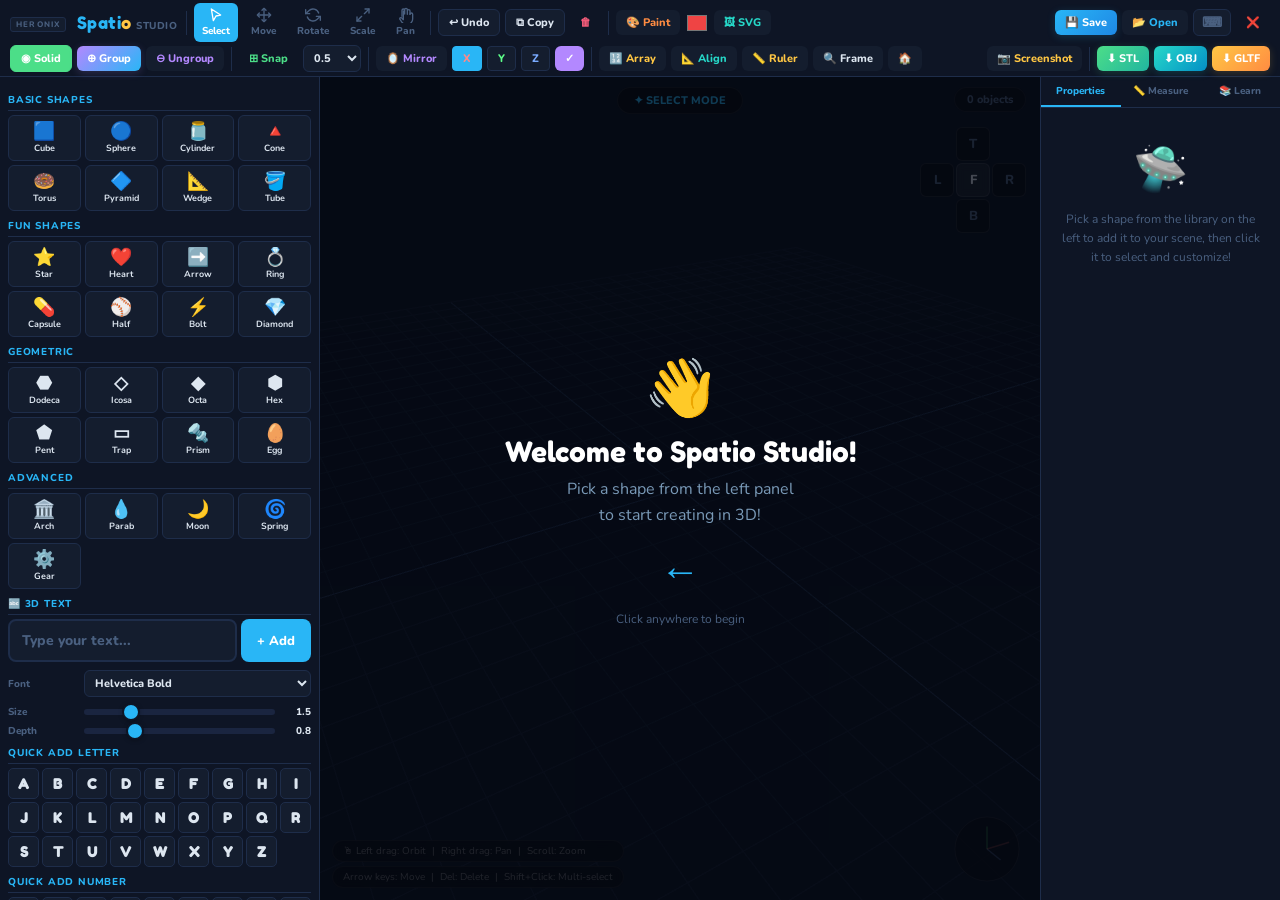
==== commit 619a55f8: "Focus Spatio on 3D modeling and tighten the security posture Remove the animation feature ----------" ====
--- a/src/main/resources/spatio/index.html
+++ b/src/main/resources/spatio/index.html
@@ -173,24 +173,6 @@
         <div style="font-size:10px;color:var(--dim);padding:4px">No stamps yet. Select a shape and click "Save as Stamp".</div>
       </div>
 
-      <div class="sec-label">&#x1f3ac; Animation</div>
-      <div class="anim-controls">
-        <div class="anim-row">
-          <button class="abtn btn-anim" onclick="addKeyframe()">&#x1f4cd; Add Key</button>
-          <button class="abtn btn-anim" onclick="removeKeyframe()">&#x1f5d1; Remove</button>
-          <button class="abtn btn-anim" id="btn-anim-play" onclick="toggleAnimPlay()">&#x25b6; Play</button>
-          <button class="abtn btn-anim" onclick="clearAnimation()">&#x1f5d1;</button>
-        </div>
-        <div class="anim-timeline-bar">
-          <input type="range" id="anim-scrub" class="param-slider" min="0" max="3" step="0.05" value="0" oninput="setAnimTime(this.value)" style="width:100%">
-          <div id="anim-markers"></div>
-        </div>
-        <div class="anim-info">
-          <span id="anim-time-display">0.0s / 3.0s</span>
-          <span id="anim-kf-count">0 keyframes</span>
-        </div>
-      </div>
-
       <div class="sec-label">&#x1f4cb; Scene Objects</div>
       <div id="scene-tree"></div>
       <div id="scene-empty" style="display:none">
@@ -877,7 +859,6 @@
 <script src="js/spatio-align.js"></script>
 <script src="js/SVGLoader.js"></script>
 <script src="js/spatio-svgimport.js"></script>
-<script src="js/spatio-animate.js"></script>
 <script src="js/spatio-paint.js"></script>
 <script src="js/spatio-stamps.js"></script>
 <script src="js/spatio-tutorials.js"></script>
--- a/src/main/resources/spatio/css/spatio.css
+++ b/src/main/resources/spatio/css/spatio.css
@@ -85,16 +85,6 @@
 .stamp-add:hover{filter:brightness(1.2)}
 .stamp-del{background:none;border:none;color:var(--dim);font-size:14px;cursor:pointer;width:20px;height:20px;line-height:1}
 .stamp-del:hover{color:var(--coral)}
-
-/* ── ANIMATION ── */
-.anim-controls{margin-bottom:8px}
-.anim-row{display:flex;gap:3px;margin-bottom:4px}
-.btn-anim{flex:1;font-size:9px;padding:4px 2px;background:var(--p2);color:var(--text);border:1px solid var(--border)}
-.btn-anim:hover{background:var(--p3)}
-.anim-timeline-bar{position:relative;margin-bottom:4px}
-#anim-markers{position:absolute;top:0;left:0;right:0;height:100%;pointer-events:none}
-.anim-marker{position:absolute;top:50%;width:6px;height:6px;background:var(--gold);border-radius:50%;transform:translate(-50%,-50%)}
-.anim-info{display:flex;justify-content:space-between;font-size:9px;color:var(--dim);font-weight:800}
 
 /* ── CUSTOM MODAL ── */
 #modal-overlay{display:none;position:fixed;top:0;left:0;right:0;bottom:0;z-index:99990;background:rgba(0,0,0,0);align-items:center;justify-content:center;transition:background 0.25s ease}
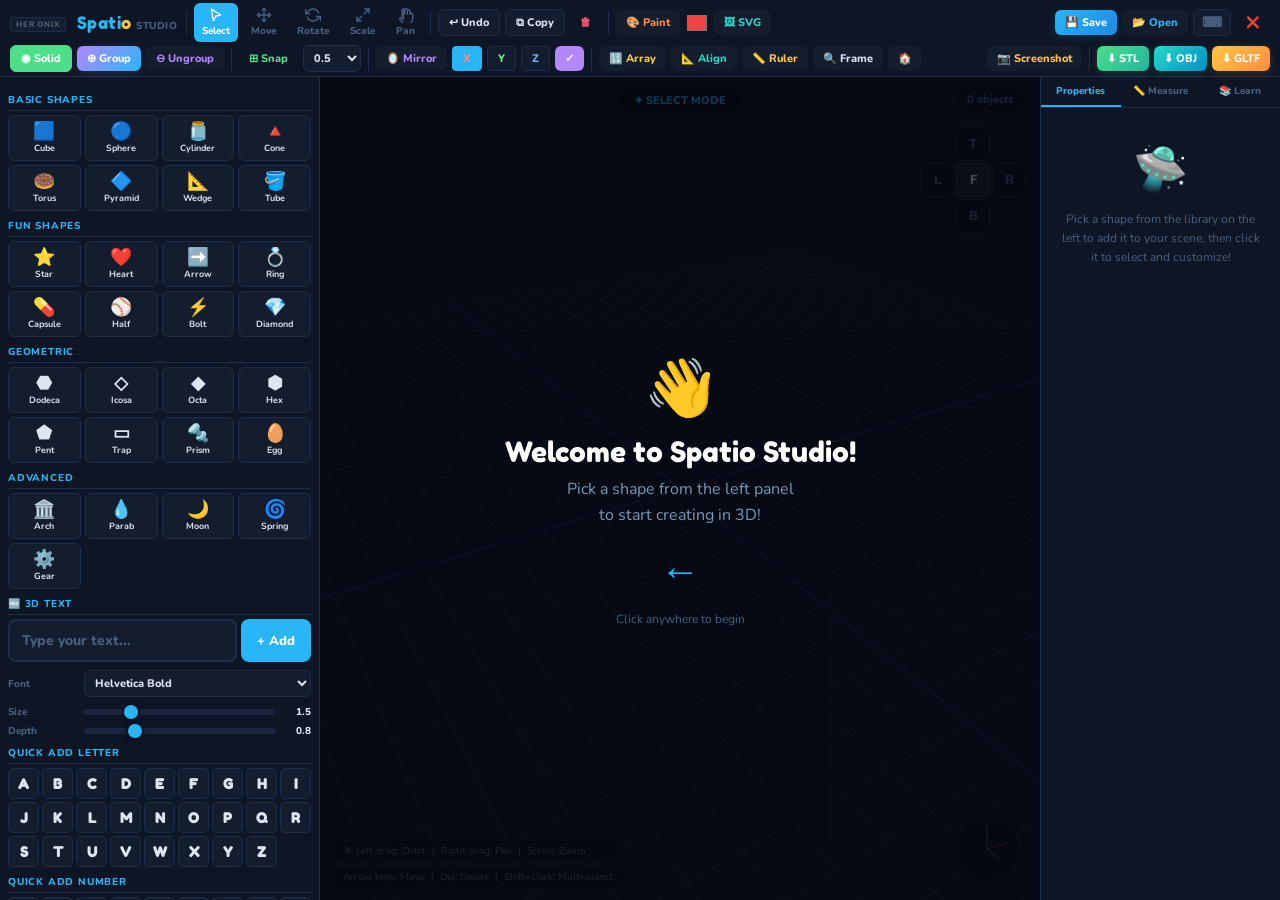
==== commit 08b5dce9: "Correct legal vendor name to Heronix Education Systems LLC Replace every "Heronix Educational Softwa" ====
--- a/src/main/resources/spatio/index.html
+++ b/src/main/resources/spatio/index.html
@@ -34,7 +34,7 @@
     <div id="splash-sub">3D Modeling for Young Creators</div>
     <div id="splash-bar-track"><div id="splash-bar"></div></div>
     <div id="splash-status">Loading...</div>
-    <div id="splash-copy">&#169; Heronix Educational Software</div>
+    <div id="splash-copy">&#169; Heronix Education Systems LLC</div>
   </div>
 </div>
 
